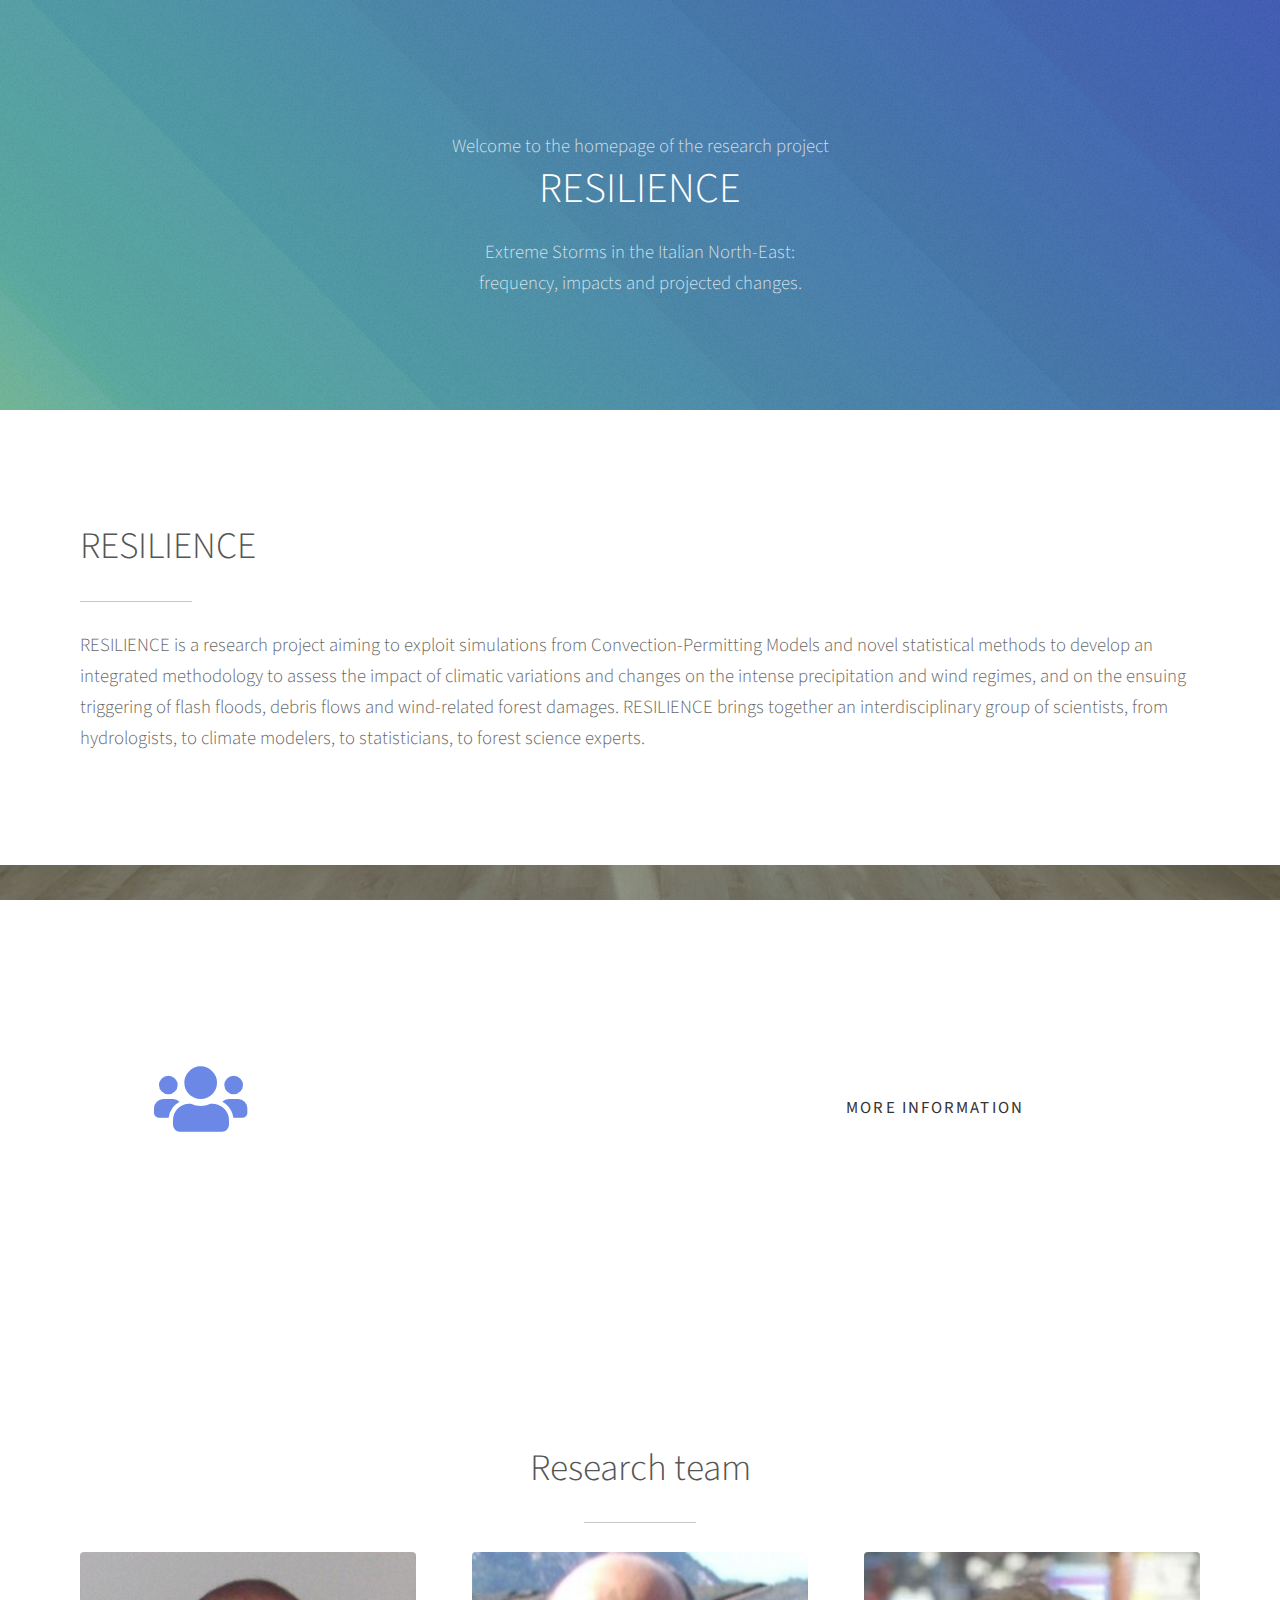
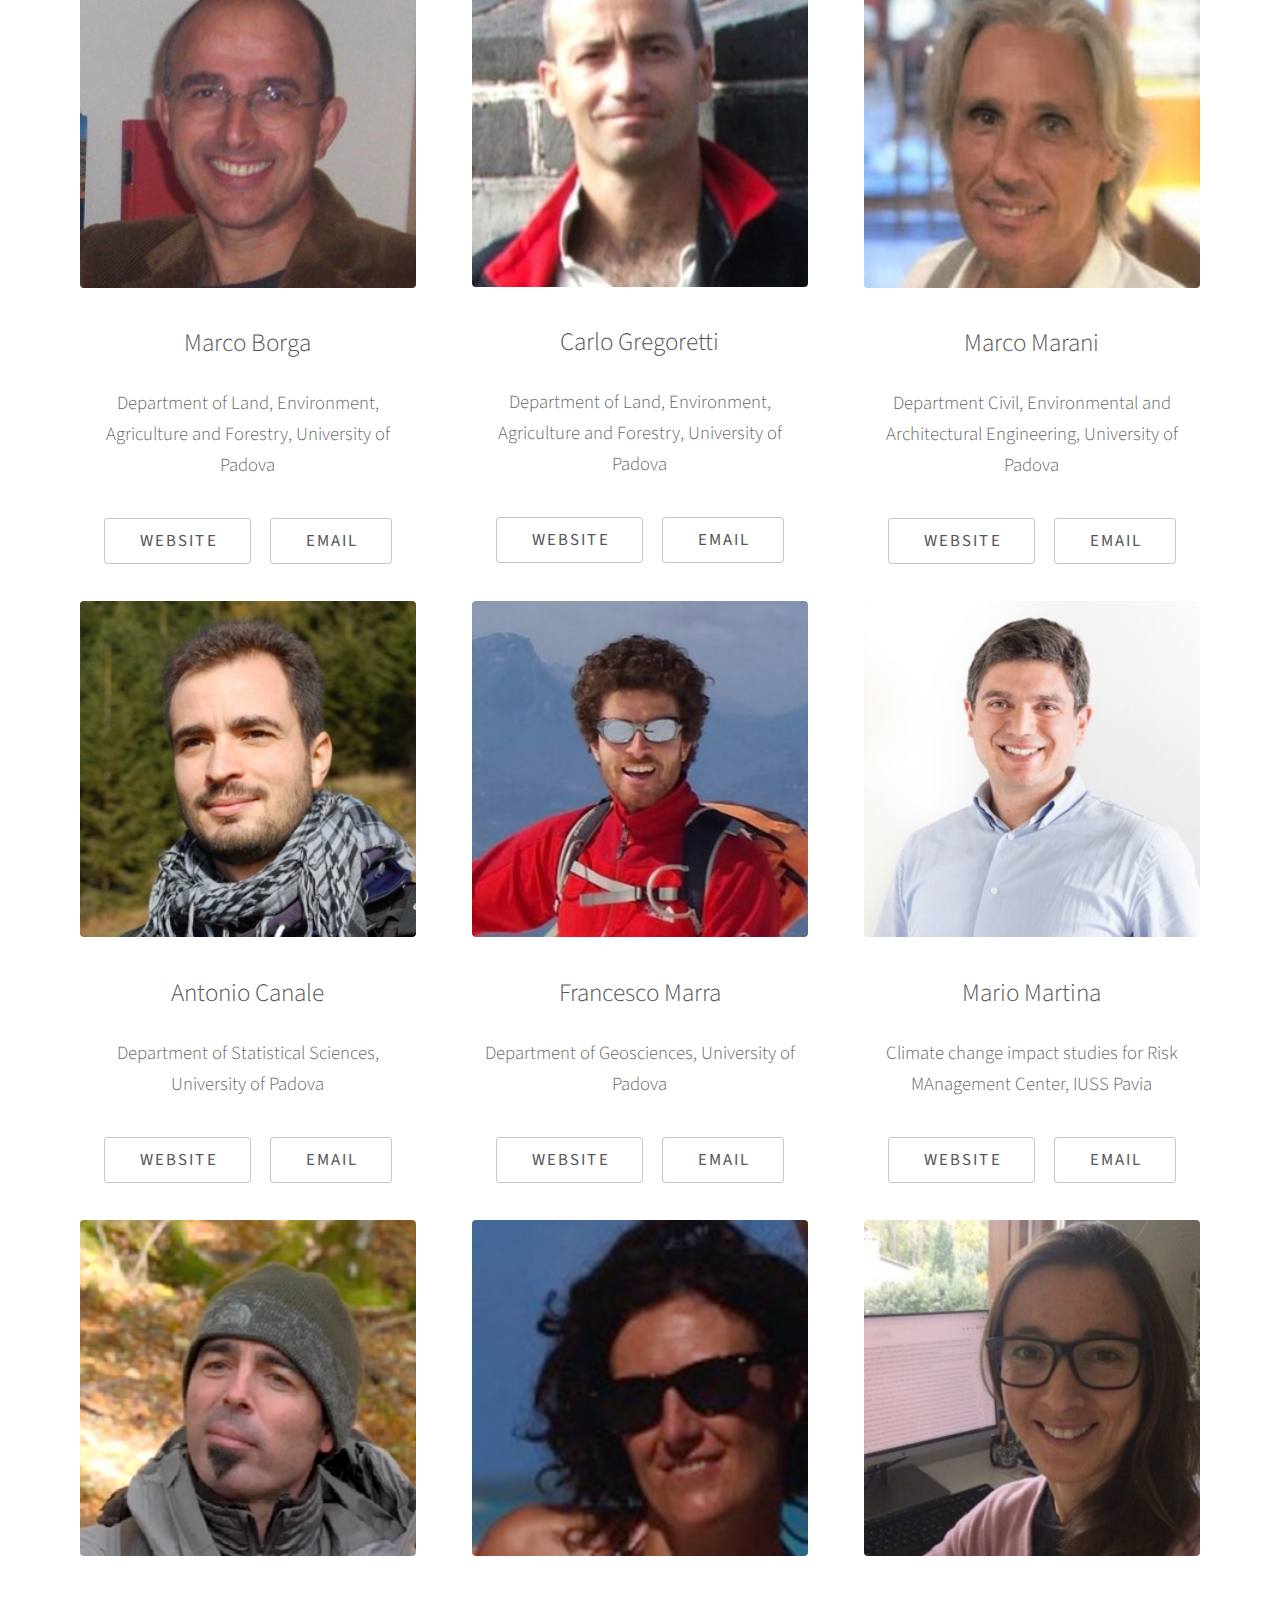
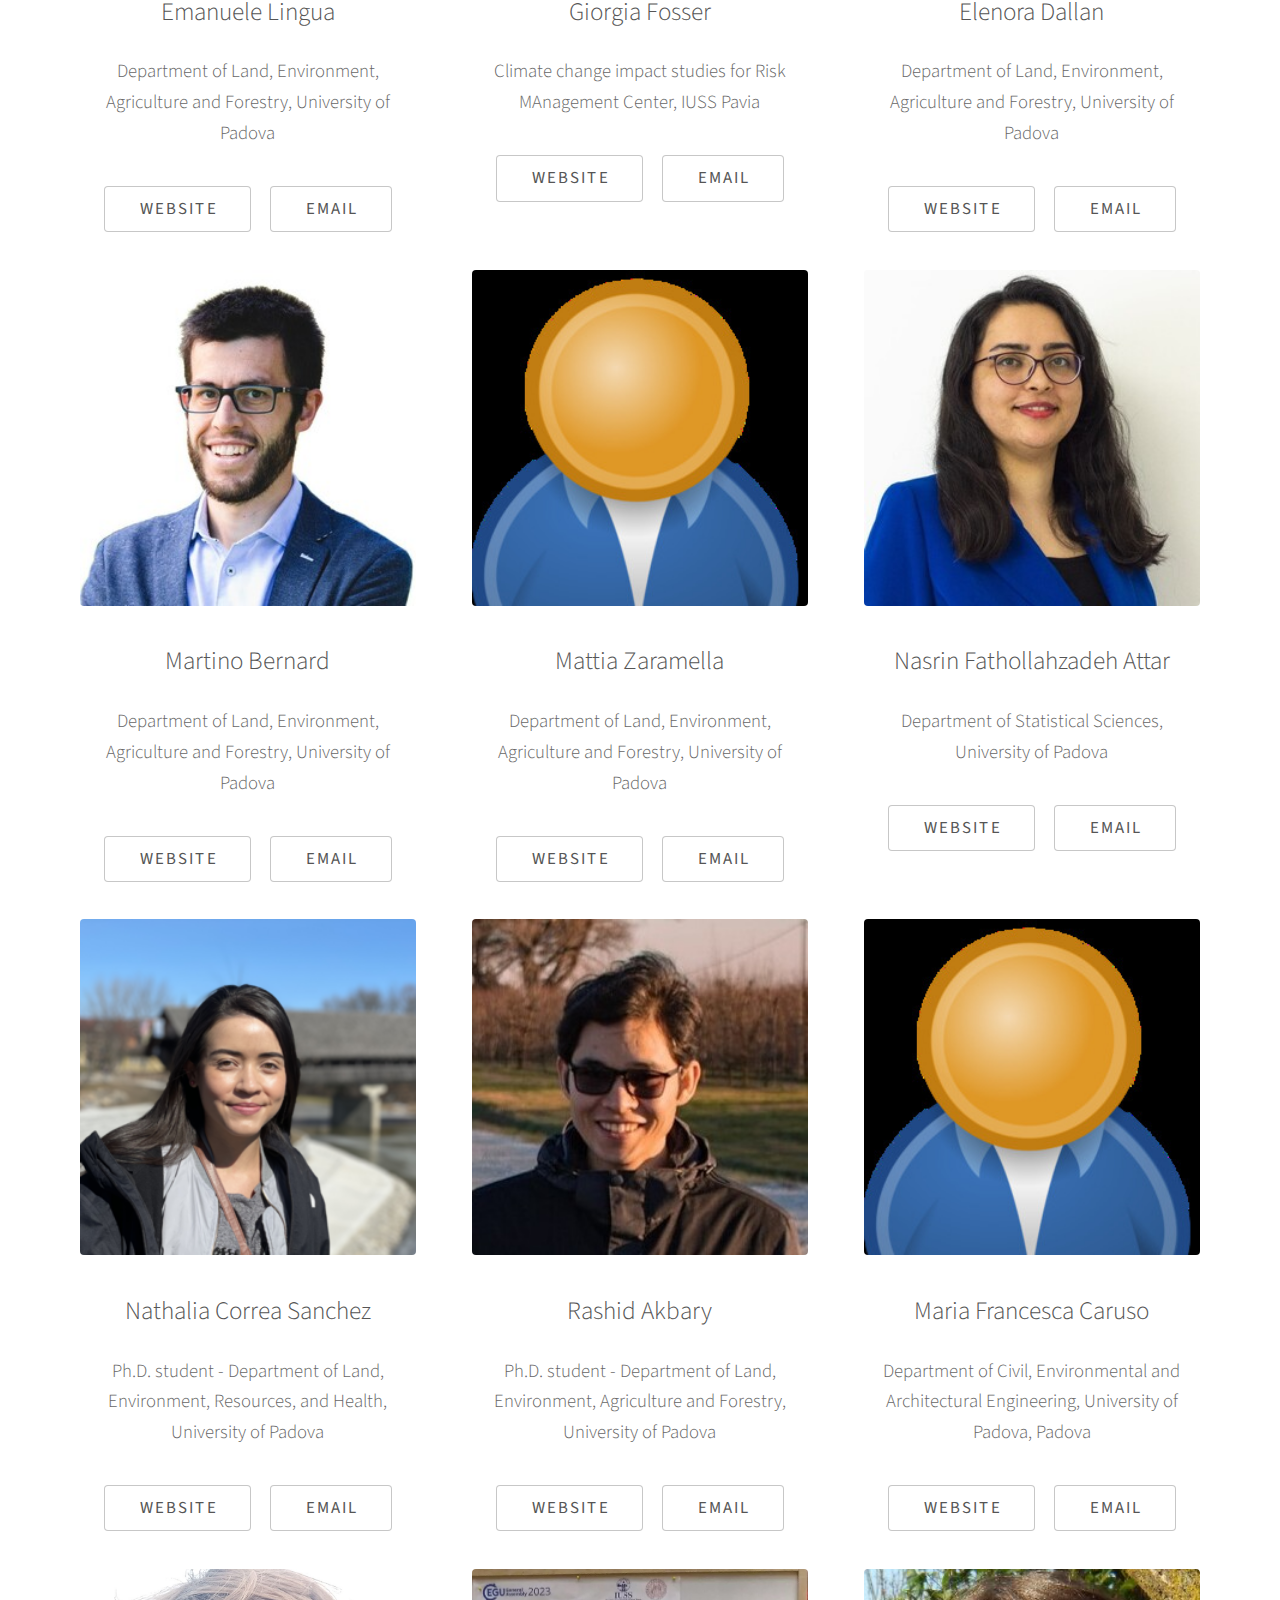
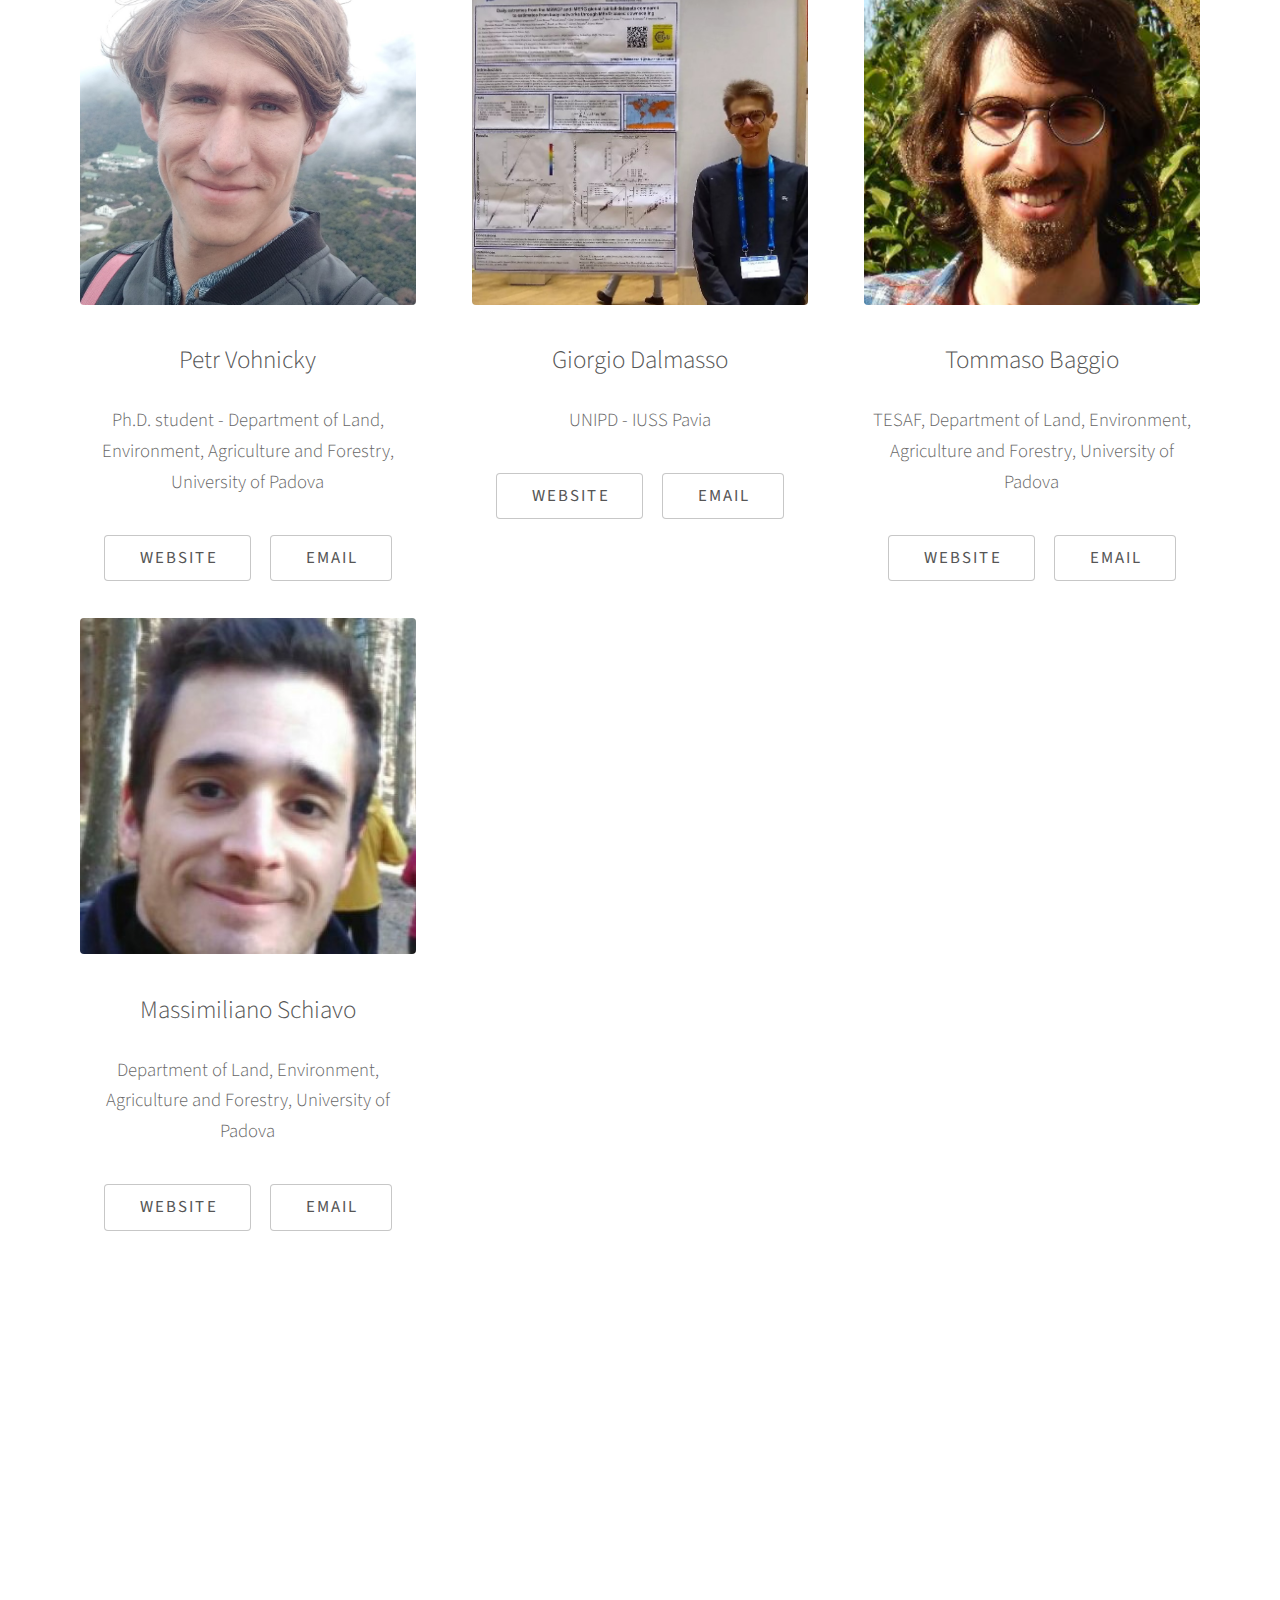
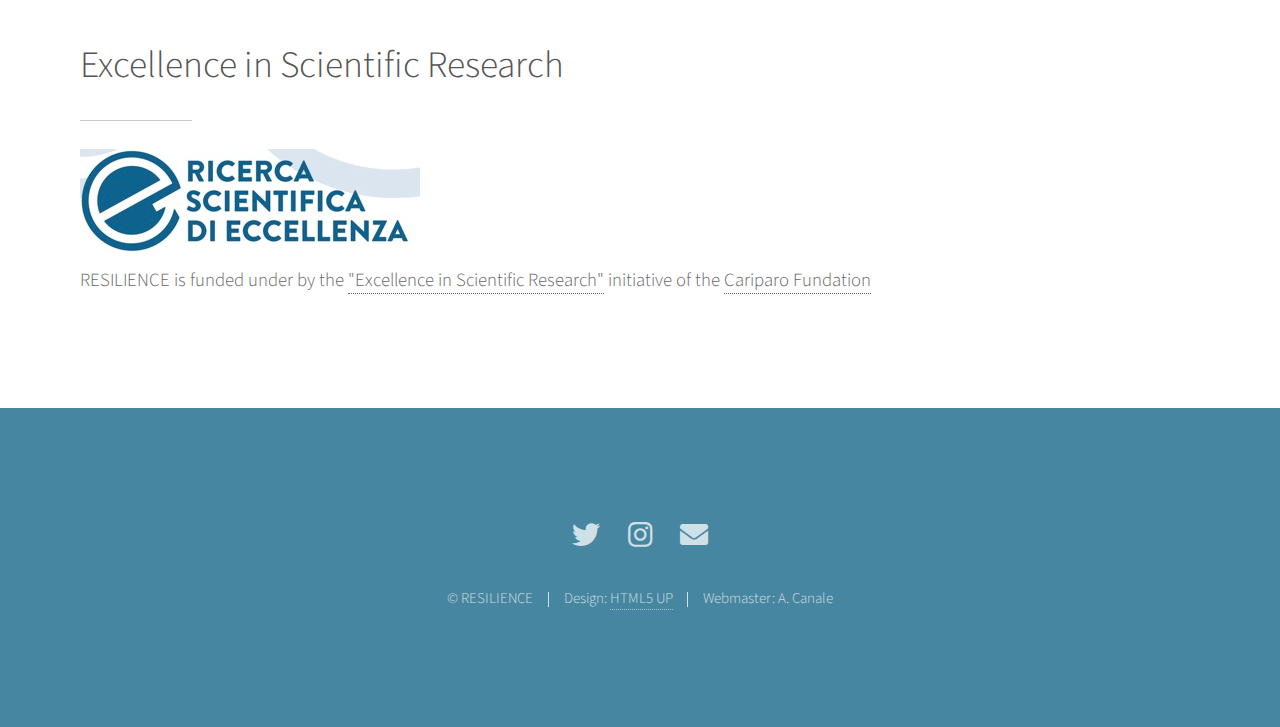
==== index.html @ a7548c27 "upload website" ====
<!DOCTYPE HTML>
<!--
	Photon by HTML5 UP
	html5up.net | @ajlkn
	Free for personal and commercial use under the CCA 3.0 license (html5up.net/license)
-->
<html>
	<head>
		<title>RESILIENCE</title>
		<meta charset="utf-8" />
		<meta name="viewport" content="width=device-width, initial-scale=1, user-scalable=no" />
		<link rel="stylesheet" href="assets/css/main.css" />
		<noscript><link rel="stylesheet" href="assets/css/noscript.css" /></noscript>
	</head>
	<body class="is-preload">

		<!-- Header -->
			<section id="header">
				<div class="inner">
				  <p>Welcome to the homepage of the research project <br>
					<h1>RESILIENCE</h1>
					<p>Extreme Storms in the Italian North-East: <br>
					frequency, impacts and projected changes.</p>
					
				</div>
			</section>

	
		<!-- One -->
			<section id="one" class="main style1">
				<div class="container">
					<div class="row 150%">
						<div class="6u 12u$(medium)">
							<header class="major">
								<h2>RESILIENCE</h2>
							</header>
							<p>RESILIENCE is a research project aiming to exploit simulations from Convection-Permitting Models and novel statistical methods to develop an integrated methodology to assess the impact of climatic variations and changes on the intense precipitation and wind regimes, and on the ensuing triggering of flash floods, debris flows and wind-related forest damages. RESILIENCE brings together an interdisciplinary group of scientists, from hydrologists, to climate modelers, to statisticians, to forest science experts.
						</div>
					</div>
				</div>
			</section>



	
			<!-- Two -->
				<section id="jobs" class="main style2">
					<div class="container">
						<div class="row gtr-150">
							<div class="col-6 col-12-medium">
								<ul class="major-icons">
									<li><span class="icon solid style6 major fa-users"></span></li>
								</ul>
							</div>
							<div class="col-6 col-12-medium">
								<header class="major">
									<h2>Open positions</h2>
								</header>
								<a href="jobs.html" class="button primary fit">More information</a>

							</div>
						</div>
					</div>
				</section>
				
				
				
		<!-- Three -->
			<section id="three" class="main style1 special">
				<div class="container">
					<header class="major">
						<h2>Research team</h2>
					</header>
					<!-- Riga 1 -->
					<div class="row gtr-150">
						<div class="col-4 col-12-medium">
							<span class="image fit"><img src="images/borga_pic.jpg" alt="" /></span>
							<h3>Marco Borga</h3>
							<p>Department  of Land, Environment, Agriculture and Forestry, University of Padova</p>
							<ul class="actions special">
								<li><a href="https://www.tesaf.unipd.it/en/marco-borga" class="button" target="_blank">Website</a></li>
								<li><a href="mailto:marco.borga@unipd.it" class="button" target="_blank">Email</a></li>
							</ul>
						</div>
						<div class="col-4 col-12-medium">
							<span class="image fit"><img src="images/gregoretti_pic.jpg" alt="" /></span>
							<h3>Carlo Gregoretti</h3>
							<p>Department  of Land, Environment, Agriculture and Forestry, University of Padova</p>
							<ul class="actions special">
								<li><a href="https://www.tesaf.unipd.it/en/carlo-gregoretti" target="_blank" class="button">Website</a></li>
								<li><a href="mailto:carlo.gregoretti@unipd.it" class="button" target="_blank">Email</a></li>
							</ul>
						</div>
						<div class="col-4 col-12-medium">
							<span class="image fit"><img src="images/marani_pic.jpg" alt="" /></span>
							<h3>Marco Marani</h3>
							<p>Department  Civil, Environmental and Architectural Engineering, University of Padova</p>
							<ul class="actions special">
								<li><a href="https://www.dicea.unipd.it/en/marco-marani" class="button" target="_blank">Website</a></li>
								<li><a href="mailto:marco.marani@unipd.it" class="button" target="_blank">Email</a></li>
							</ul>
						</div>
					</div>
					<!-- Riga 2 -->
					<div class="row gtr-150">
						<div class="col-4 col-12-medium">
							<span class="image fit"><img src="images/canale_pic.jpg" alt="" /></span>
							<h3>Antonio Canale</h3>
							<p>Department of Statistical Sciences, University of Padova</p>
							<ul class="actions special">
								<li><a href="https://tonycanale.github.io" class="button" target="_blank">Website</a></li>
								<li><a href="mailto:antonio.canale@unipd.it" class="button" target="_blank">Email</a></li>
							</ul>
						</div>
						<div class="col-4 col-12-medium">
							<span class="image fit"><img src="images/marra_pic.jpg" alt="" /></span>
							<h3>Francesco Marra</h3>
							<p>Department of Geosciences, University of Padova</p>
							<ul class="actions special">
								<li><a href="https://www.isac.cnr.it/en/users/francesco-marra" class="button" target="_blank">Website</a></li>
								<li><a href="mailto:francesco.marra@unipd.it" class="button" target="_blank">Email</a></li>
							</ul>
						</div>
						<div class="col-4 col-12-medium">
							<span class="image fit"><img src="images/martina_pic.jpg" alt="" /></span>
							<h3>Mario Martina</h3>
							<p>Climate change impact studies for Risk MAnagement Center, IUSS Pavia</p>
							<ul class="actions special">
								<li><a href="http://www.iusspavia.it/-/-mario-martina" class="button" target="_blank">Website</a></li>
								<li><a href="mailto:mario.martina@iusspavia.it" class="button" target="_blank">Email</a></li>
							</ul>
						</div>
					</div>
					<!-- Riga 3 -->
					<div class="row gtr-150">
						<div class="col-4 col-12-medium">
							<span class="image fit"><img src="images/lingua_pic.jpg" alt="" /></span>
							<h3>Emanuele Lingua</h3>
							<p>Department  of Land, Environment, Agriculture and Forestry, University of Padova</p>
							<ul class="actions special">
								<li><a href="https://en.didattica.unipd.it/off/docente/9E71643506B066CA403FB7B95C294BF6" class="button" target="_blank">Website</a></li>
								<li><a href="mailto:emanuele.lingua@unipd.it" class="button" target="_blank">Email</a></li>
							</ul>
						</div>
						<div class="col-4 col-12-medium">
							<span class="image fit"><img src="images/fosser_pic.jpg" alt="" /></span>
							<h3>Giorgia Fosser</h3>
							<p> Climate change impact studies for Risk MAnagement Center, IUSS Pavia</p>
							<ul class="actions special">
								<li><a href="http://www.iusspavia.it/persone-assegnisti/-/asset_publisher/AavzoGZjaVkd/content/fosser-giorgia-assegnista?inheritRedirect=false" class="button" target="_blank">Website</a></li>
								<li><a href="mailto:giorgia.fosser@iusspavia.it" class="button" target="_blank">Email</a></li>
							</ul>
						</div>
						<div class="col-4 col-12-medium">
							<span class="image fit"><img src="images/dallan_pic.jpg" alt="" /></span>
							<h3>Elenora Dallan</h3>
							<p>Department  of Land, Environment, Agriculture and Forestry, University of Padova</p>
							<ul class="actions special">
								<li><a href="#" class="button" target="_blank">Website</a></li>
								<li><a href="mailto:eleonora.dallan@unipd.it" class="button" target="_blank">Email</a></li>
							</ul>
						</div>
					</div>
					<!-- Riga 4 -->
					<div class="row gtr-150">
						<div class="col-4 col-12-medium">
							<span class="image fit"><img src="images/bernard_pic.jpg" alt="" /></span>
							<h3>Martino Bernard</h3>
							<p>Department  of Land, Environment, Agriculture and Forestry, University of Padova</p>
							<ul class="actions special">
								<li><a href="#" class="button" target="_blank">Website</a></li>
								<li><a href="mailto:martino.bernard@unipd.it" class="button" target="_blank">Email</a></li>
							</ul>
						</div>
						<div class="col-4 col-12-medium">
							<span class="image fit"><img src="images/user.jpg" alt="" /></span>
							<h3>Mattia Zaramella</h3>
							<p> Department  of Land, Environment, Agriculture and Forestry, University of Padova</p>
							<ul class="actions special">
								<li><a href="#" class="button" target="_blank">Website</a></li>
								<li><a href="mailto:mattia.zaramella@unipd.it" class="button" target="_blank">Email</a></li>
							</ul>
						</div>
						<div class="col-4 col-12-medium">
							<span class="image fit"><img src="images/Nasrin_pic.jpg" alt="" /></span>
							<h3>Nasrin Fathollahzadeh Attar</h3>
							<p>Department of Statistical Sciences, University of Padova</p>
							<ul class="actions special">
								<li><a href="https://linktr.ee/nasrinattar" class="button" target="_blank">Website</a></li>
								<li><a href="mailto:nasrin.fathollahzadehattar@unipd.it" class="button" target="_blank">Email</a></li>
							</ul>
						</div>
						
					</div>
					<!-- Riga 5 -->
					<div class="row gtr-150">
						<div class="col-4 col-12-medium">
							<span class="image fit"><img src="images/Nathalia_pic.png" alt="" /></span>
							<h3>Nathalia Correa Sanchez</h3>
							<p>Ph.D. student - Department of Land, Environment, Resources, and Health, University of Padova</p>
							<ul class="actions special">
								<li><a href="#" class="button" target="_blank">Website</a></li>
								<li><a href="mailto:nathalia.correasanchez@phd.unipd.it" class="button" target="_blank">Email</a></li>
							</ul>
						</div>
						<div class="col-4 col-12-medium">
							<span class="image fit"><img src="images/Rashid_pic.jpg" alt="" /></span>
							<h3>Rashid Akbary</h3>
							<p>Ph.D. student - Department of Land, Environment, Agriculture and Forestry, University of Padova</p>
							<ul class="actions special">
								<li><a href="#" class="button" target="_blank">Website</a></li>
								<li><a href="mailto:rashid.akbary@phd.unipd.it" class="button" target="_blank">Email</a></li>
							</ul>
						</div>
						<div class="col-4 col-12-medium">
							<span class="image fit"><img src="images/user.jpg" alt="" /></span>
							<h3>Maria Francesca Caruso</h3>
							<p>Department of Civil, Environmental and Architectural Engineering, University of Padova, Padova</p>
							<ul class="actions special">
								<li><a href="#" class="button" target="_blank">Website</a></li>
								<li><a href="mailto:mariafrancesca.caruso@unipd.it" class="button" target="_blank">Email</a></li>
							</ul>
						</div>
				
					
					</div>
					<!-- Riga 6 -->
					<div class="row gtr-150">
						<div class="col-4 col-12-medium">
							<span class="image fit"><img src="images/Petr_pic.jpg" alt="" /></span>
							<h3>Petr Vohnicky</h3>
							<p>Ph.D. student - Department of Land, Environment, Agriculture and Forestry, University of Padova</p>
							<ul class="actions special">
								<li><a href="https://petrvey.github.io/" class="button" target="_blank">Website</a></li>
								<li><a href="mailto:petr.vohnicky@studenti.unipd.it" class="button" target="_blank">Email</a></li>
							</ul>
						</div>
						<div class="col-4 col-12-medium">
							<span class="image fit"><img src="images/Giorgio_pic.jpg" alt="" /></span>
							<h3>Giorgio Dalmasso</h3>
							<p>UNIPD - IUSS Pavia</p>
							<ul class="actions special">
								<li><a href="#" class="button" target="_blank">Website</a></li>
								<li><a href="mailto:giorgio.dalmasso.1@studenti.unipd.it" class="button" target="_blank">Email</a></li>
							</ul>
						</div>
						<div class="col-4 col-12-medium">
							<span class="image fit"><img src="images/Tommaso_pic.jpg" alt="" /></span>
							<h3>Tommaso Baggio</h3>
							<p>TESAF, Department of Land, Environment, Agriculture and Forestry, University of Padova</p>
							<ul class="actions special">
								<li><a href="#" class="button" target="_blank">Website</a></li>
								<li><a href="mailto:tommaso.baggio@unipd.it" class="button" target="_blank">Email</a></li>
							</ul>
						</div>
					</div>
										<!-- Riga 7 -->
										<div class="row gtr-150">
											<div class="col-4 col-12-medium">
												<span class="image fit"><img src="images/Massimiliano_pic.jpg" alt="" /></span>
												<h3>Massimiliano Schiavo</h3>
												<p>Department of Land, Environment, Agriculture and Forestry, University of Padova</p>
												<ul class="actions special">
													<li><a href="https://www.researchgate.net/profile/Massimiliano-Schiavo-2" class="button" target="_blank">Website</a></li>
													<li><a href="mailto:massimiliano.schiavo@unipd.it" class="button" target="_blank">Email</a></li>
												</ul>
											</div>
											
										</div>
						
		
				</div>
			</section>

		<!-- Four -->
			<section id="four" class="main style2 special">
				<div class="container">
			
					
				</div>
			</section>

				

						

			<section id="four" class="main style1">
				<div class="container">
					
							<header class="major">
								<h2>Excellence in Scientific Research</h2>
							</header>
					<img src="images/eccellenza_logo_small.jpg" class="center">
					<p>RESILIENCE is funded under by the  <a href="https://www.fondazionecariparo.it/iniziative/ricerca-scientifica-eccellenza-2021/" target="_blank">"Excellence in Scientific Research"</a> initiative of the <a href="https://www.fondazionecariparo.it/" target="_blank">Cariparo Fundation</a> </p>
							
				</div>
			</section>

<!--
		
			<section id="five" class="main style1">
				<div class="container">
					<header class="major special">
						<h2>Elements</h2>
					</header>

					<section>
						<h4>Text</h4>
						<p>This is <b>bold</b> and this is <strong>strong</strong>. This is <i>italic</i> and this is <em>emphasized</em>.
						This is <sup>superscript</sup> text and this is <sub>subscript</sub> text.
						This is <u>underlined</u> and this is code: <code>for (;;) { ... }</code>. Finally, <a href="#">this is a link</a>.</p>
						<hr />
						<header>
							<h4>Heading with a Subtitle</h4>
							<p>Lorem ipsum dolor sit amet nullam id egestas urna aliquam</p>
						</header>
						<p>Nunc lacinia ante nunc ac lobortis. Interdum adipiscing gravida odio porttitor sem non mi integer non faucibus ornare mi ut ante amet placerat aliquet. Volutpat eu sed ante lacinia sapien lorem accumsan varius montes viverra nibh in adipiscing blandit tempus accumsan.</p>
						<header>
							<h5>Heading with a Subtitle</h5>
							<p>Lorem ipsum dolor sit amet nullam id egestas urna aliquam</p>
						</header>
						<p>Nunc lacinia ante nunc ac lobortis. Interdum adipiscing gravida odio porttitor sem non mi integer non faucibus ornare mi ut ante amet placerat aliquet. Volutpat eu sed ante lacinia sapien lorem accumsan varius montes viverra nibh in adipiscing blandit tempus accumsan.</p>
						<hr />
						<h2>Heading Level 2</h2>
						<h3>Heading Level 3</h3>
						<h4>Heading Level 4</h4>
						<h5>Heading Level 5</h5>
						<h6>Heading Level 6</h6>
						<hr />
						<h5>Blockquote</h5>
						<blockquote>Fringilla nisl. Donec accumsan interdum nisi, quis tincidunt felis sagittis eget tempus euismod. Vestibulum ante ipsum primis in faucibus vestibulum. Blandit adipiscing eu felis iaculis volutpat ac adipiscing accumsan faucibus. Vestibulum ante ipsum primis in faucibus lorem ipsum dolor sit amet nullam adipiscing eu felis.</blockquote>
						<h5>Preformatted</h5>
						<pre><code>i = 0;

while (!deck.isInOrder()) {
print 'Iteration ' + i;
deck.shuffle();
i++;
}

print 'It took ' + i + ' iterations to sort the deck.';</code></pre>
					</section>

					<section>
						<h4>Lists</h4>
						<div class="row">
							<div class="col-6 col-12-medium">
								<h5>Unordered</h5>
								<ul>
									<li>Dolor pulvinar etiam.</li>
									<li>Sagittis adipiscing.</li>
									<li>Felis enim feugiat.</li>
								</ul>
								<h5>Alternate</h5>
								<ul class="alt">
									<li>Dolor pulvinar etiam.</li>
									<li>Sagittis adipiscing.</li>
									<li>Felis enim feugiat.</li>
								</ul>
							</div>
							<div class="col-6 col-12-medium">
								<h5>Ordered</h5>
								<ol>
									<li>Dolor pulvinar etiam.</li>
									<li>Etiam vel felis viverra.</li>
									<li>Felis enim feugiat.</li>
									<li>Dolor pulvinar etiam.</li>
									<li>Etiam vel felis lorem.</li>
									<li>Felis enim et feugiat.</li>
								</ol>
								<h5>Icons</h5>
								<ul class="icons">
									<li><a href="#" class="icon brands fa-twitter"><span class="label">Twitter</span></a></li>
									<li><a href="#" class="icon brands fa-facebook-f"><span class="label">Facebook</span></a></li>
									<li><a href="#" class="icon brands fa-instagram"><span class="label">Instagram</span></a></li>
									<li><a href="#" class="icon brands fa-github"><span class="label">Github</span></a></li>
								</ul>
							</div>
						</div>
						<h5>Actions</h5>
						<div class="row">
							<div class="col-6 col-12-medium">
								<ul class="actions">
									<li><a href="#" class="button primary">Default</a></li>
									<li><a href="#" class="button">Default</a></li>
								</ul>
								<ul class="actions small">
									<li><a href="#" class="button primary small">Small</a></li>
									<li><a href="#" class="button small">Small</a></li>
								</ul>
								<ul class="actions stacked">
									<li><a href="#" class="button primary">Default</a></li>
									<li><a href="#" class="button">Default</a></li>
								</ul>
								<ul class="actions stacked">
									<li><a href="#" class="button primary small">Small</a></li>
									<li><a href="#" class="button small">Small</a></li>
								</ul>
							</div>
							<div class="col-6 col-12-medium">
								<ul class="actions stacked">
									<li><a href="#" class="button primary fit">Default</a></li>
									<li><a href="#" class="button fit">Default</a></li>
								</ul>
								<ul class="actions stacked">
									<li><a href="#" class="button primary small fit">Small</a></li>
									<li><a href="#" class="button small fit">Small</a></li>
								</ul>
							</div>
						</div>
					</section>

					<section>
						<h4>Table</h4>
						<h5>Default</h5>
						<div class="table-wrapper">
							<table>
								<thead>
									<tr>
										<th>Name</th>
										<th>Description</th>
										<th>Price</th>
									</tr>
								</thead>
								<tbody>
									<tr>
										<td>Item One</td>
										<td>Ante turpis integer aliquet porttitor.</td>
										<td>29.99</td>
									</tr>
									<tr>
										<td>Item Two</td>
										<td>Vis ac commodo adipiscing arcu aliquet.</td>
										<td>19.99</td>
									</tr>
									<tr>
										<td>Item Three</td>
										<td> Morbi faucibus arcu accumsan lorem.</td>
										<td>29.99</td>
									</tr>
									<tr>
										<td>Item Four</td>
										<td>Vitae integer tempus condimentum.</td>
										<td>19.99</td>
									</tr>
									<tr>
										<td>Item Five</td>
										<td>Ante turpis integer aliquet porttitor.</td>
										<td>29.99</td>
									</tr>
								</tbody>
								<tfoot>
									<tr>
										<td colspan="2"></td>
										<td>100.00</td>
									</tr>
								</tfoot>
							</table>
						</div>

						<h5>Alternate</h5>
						<div class="table-wrapper">
							<table class="alt">
								<thead>
									<tr>
										<th>Name</th>
										<th>Description</th>
										<th>Price</th>
									</tr>
								</thead>
								<tbody>
									<tr>
										<td>Item One</td>
										<td>Ante turpis integer aliquet porttitor.</td>
										<td>29.99</td>
									</tr>
									<tr>
										<td>Item Two</td>
										<td>Vis ac commodo adipiscing arcu aliquet.</td>
										<td>19.99</td>
									</tr>
									<tr>
										<td>Item Three</td>
										<td> Morbi faucibus arcu accumsan lorem.</td>
										<td>29.99</td>
									</tr>
									<tr>
										<td>Item Four</td>
										<td>Vitae integer tempus condimentum.</td>
										<td>19.99</td>
									</tr>
									<tr>
										<td>Item Five</td>
										<td>Ante turpis integer aliquet porttitor.</td>
										<td>29.99</td>
									</tr>
								</tbody>
								<tfoot>
									<tr>
										<td colspan="2"></td>
										<td>100.00</td>
									</tr>
								</tfoot>
							</table>
						</div>
					</section>

					<section>
						<h4>Buttons</h4>
						<ul class="actions">
							<li><a href="#" class="button primary">Primary</a></li>
							<li><a href="#" class="button">Default</a></li>
						</ul>
						<ul class="actions">
							<li><a href="#" class="button large">Large</a></li>
							<li><a href="#" class="button">Default</a></li>
							<li><a href="#" class="button small">Small</a></li>
						</ul>
						<ul class="actions fit">
							<li><a href="#" class="button fit">Fit</a></li>
							<li><a href="#" class="button primary fit">Fit</a></li>
							<li><a href="#" class="button fit">Fit</a></li>
						</ul>
						<ul class="actions fit small">
							<li><a href="#" class="button primary fit small">Fit + Small</a></li>
							<li><a href="#" class="button fit small">Fit + Small</a></li>
							<li><a href="#" class="button primary fit small">Fit + Small</a></li>
						</ul>
						<ul class="actions">
							<li><a href="#" class="button primary icon solid fa-download">Icon</a></li>
							<li><a href="#" class="button icon solid fa-download">Icon</a></li>
						</ul>
						<ul class="actions">
							<li><span class="button primary disabled">Disabled</span></li>
							<li><span class="button disabled">Disabled</span></li>
						</ul>
					</section>

					<section>
						<h4>Form</h4>
						<form method="post" action="#">
							<div class="row gtr-uniform gtr-50">
								<div class="col-6 col-12-xsmall">
									<input type="text" name="demo-name" id="demo-name" value="" placeholder="Name" />
								</div>
								<div class="col-6 col-12-xsmall">
									<input type="email" name="demo-email" id="demo-email" value="" placeholder="Email" />
								</div>
								<div class="col-12">
									<select name="demo-category" id="demo-category">
										<option value="">- Category -</option>
										<option value="1">Manufacturing</option>
										<option value="1">Shipping</option>
										<option value="1">Administration</option>
										<option value="1">Human Resources</option>
									</select>
								</div>
								<div class="col-4 col-12-small">
									<input type="radio" id="demo-priority-low" name="demo-priority" checked>
									<label for="demo-priority-low">Low</label>
								</div>
								<div class="col-4 col-12-small">
									<input type="radio" id="demo-priority-normal" name="demo-priority">
									<label for="demo-priority-normal">Normal</label>
								</div>
								<div class="col-4 col-12-small">
									<input type="radio" id="demo-priority-high" name="demo-priority">
									<label for="demo-priority-high">High</label>
								</div>
								<div class="col-6 col-12-small">
									<input type="checkbox" id="demo-copy" name="demo-copy">
									<label for="demo-copy">Email me a copy</label>
								</div>
								<div class="col-6 col-12-small">
									<input type="checkbox" id="demo-human" name="demo-human" checked>
									<label for="demo-human">Not a robot</label>
								</div>
								<div class="col-12">
									<textarea name="demo-message" id="demo-message" placeholder="Enter your message" rows="6"></textarea>
								</div>
								<div class="col-12">
									<ul class="actions">
										<li><input type="submit" value="Send Message" class="primary" /></li>
										<li><input type="reset" value="Reset" /></li>
									</ul>
								</div>
							</div>
						</form>
					</section>

					<section>
						<h4>Image</h4>
						<h5>Fit</h5>
						<div class="box alt">
							<div class="row gtr-uniform gtr-50">
								<div class="col-12"><span class="image fit"><img src="images/pic06.jpg" alt="" /></span></div>
								<div class="col-4"><span class="image fit"><img src="images/pic02.jpg" alt="" /></span></div>
								<div class="col-4"><span class="image fit"><img src="images/pic03.jpg" alt="" /></span></div>
								<div class="col-4"><span class="image fit"><img src="images/pic04.jpg" alt="" /></span></div>
								<div class="col-4"><span class="image fit"><img src="images/pic03.jpg" alt="" /></span></div>
								<div class="col-4"><span class="image fit"><img src="images/pic04.jpg" alt="" /></span></div>
								<div class="col-4"><span class="image fit"><img src="images/pic02.jpg" alt="" /></span></div>
								<div class="col-4"><span class="image fit"><img src="images/pic04.jpg" alt="" /></span></div>
								<div class="col-4"><span class="image fit"><img src="images/pic02.jpg" alt="" /></span></div>
								<div class="col-4"><span class="image fit"><img src="images/pic03.jpg" alt="" /></span></div>
							</div>
						</div>
						<h5>Left &amp; Right</h5>
						<p><span class="image left"><img src="images/pic05.jpg" alt="" /></span>Fringilla nisl. Donec accumsan interdum nisi, quis tincidunt felis sagittis eget. tempus euismod. Vestibulum ante ipsum primis in faucibus vestibulum. Blandit adipiscing eu felis iaculis volutpat ac adipiscing accumsan eu faucibus. Integer ac pellentesque praesent tincidunt felis sagittis eget. tempus euismod. Vestibulum ante ipsum primis in faucibus vestibulum. Blandit adipiscing eu felis iaculis volutpat ac adipiscing accumsan eu faucibus. Integer ac pellentesque praesent. Donec accumsan interdum nisi, quis tincidunt felis sagittis eget. tempus euismod. Vestibulum ante ipsum primis in faucibus vestibulum. Blandit adipiscing eu felis iaculis volutpat ac adipiscing accumsan eu faucibus. Integer ac pellentesque praesent tincidunt felis sagittis eget. tempus euismod. Vestibulum ante ipsum primis in faucibus vestibulum. Blandit adipiscing eu felis iaculis volutpat ac adipiscing accumsan eu faucibus. Integer ac pellentesque praesent. Blandit adipiscing eu felis iaculis volutpat ac adipiscing accumsan eu faucibus. Integer ac pellentesque praesent tincidunt felis sagittis eget. tempus euismod. Vestibulum ante ipsum primis in faucibus vestibulum. Blandit adipiscing eu felis iaculis volutpat ac adipiscing accumsan eu faucibus. Integer ac pellentesque praesent.</p>
						<p><span class="image right"><img src="images/pic05.jpg" alt="" /></span>Fringilla nisl. Donec accumsan interdum nisi, quis tincidunt felis sagittis eget. tempus euismod. Vestibulum ante ipsum primis in faucibus vestibulum. Blandit adipiscing eu felis iaculis volutpat ac adipiscing accumsan eu faucibus. Integer ac pellentesque praesent tincidunt felis sagittis eget. tempus euismod. Vestibulum ante ipsum primis in faucibus vestibulum. Blandit adipiscing eu felis iaculis volutpat ac adipiscing accumsan eu faucibus. Integer ac pellentesque praesent. Donec accumsan interdum nisi, quis tincidunt felis sagittis eget. tempus euismod. Vestibulum ante ipsum primis in faucibus vestibulum. Blandit adipiscing eu felis iaculis volutpat ac adipiscing accumsan eu faucibus. Integer ac pellentesque praesent tincidunt felis sagittis eget. tempus euismod. Vestibulum ante ipsum primis in faucibus vestibulum. Blandit adipiscing eu felis iaculis volutpat ac adipiscing accumsan eu faucibus. Integer ac pellentesque praesent. Blandit adipiscing eu felis iaculis volutpat ac adipiscing accumsan eu faucibus. Integer ac pellentesque praesent tincidunt felis sagittis eget. tempus euismod. Vestibulum ante ipsum primis in faucibus vestibulum. Blandit adipiscing eu felis iaculis volutpat ac adipiscing accumsan eu faucibus. Integer ac pellentesque praesent.</p>
					</section>

				</div>
			</section>
		Five -->

		<!-- Footer -->
			<section id="footer">
				<ul class="icons">
					<li><a href="https://twitter.com/fondcariparo" class="icon brands alt fa-twitter" target="_blank"><span class="label">Twitter</span></a></li>
					<li><a href="https://www.instagram.com/fondazionecariparo/" class="icon brands alt fa-instagram" target="_blank"><span class="label">Instagram</span></a></li>
					<li><a href="#" class="icon solid alt fa-envelope"><span class="label">Email</span></a></li>
				</ul>
				<ul class="copyright">
					<li>&copy; RESILIENCE</li><li>Design: <a href="http://html5up.net" target="_blank">HTML5 UP</a><li>Webmaster: A. Canale</li>
				</ul>
			</section>

		<!-- Scripts -->
			<script src="assets/js/jquery.min.js"></script>
			<script src="assets/js/jquery.scrolly.min.js"></script>
			<script src="assets/js/browser.min.js"></script>
			<script src="assets/js/breakpoints.min.js"></script>
			<script src="assets/js/util.js"></script>
			<script src="assets/js/main.js"></script>

	</body>
</html>
---- assets/css/main.css ----
@import url("fontawesome-all.min.css");
@import url("https://fonts.googleapis.com/css?family=Source+Sans+Pro:300,300italic,400,400italic");

/*
	Photon by HTML5 UP
	html5up.net | @ajlkn
	Free for personal and commercial use under the CCA 3.0 license (html5up.net/license)
*/

html, body, div, span, applet, object,
iframe, h1, h2, h3, h4, h5, h6, p, blockquote,
pre, a, abbr, acronym, address, big, cite,
code, del, dfn, em, img, ins, kbd, q, s, samp,
small, strike, strong, sub, sup, tt, var, b,
u, i, center, dl, dt, dd, ol, ul, li, fieldset,
form, label, legend, table, caption, tbody,
tfoot, thead, tr, th, td, article, aside,
canvas, details, embed, figure, figcaption,
footer, header, hgroup, menu, nav, output, ruby,
section, summary, time, mark, audio, video {
	margin: 0;
	padding: 0;
	border: 0;
	font-size: 100%;
	font: inherit;
	vertical-align: baseline;}

article, aside, details, figcaption, figure,
footer, header, hgroup, menu, nav, section {
	display: block;}

body {
	line-height: 1;
}

ol, ul {
	list-style: none;
}

blockquote, q {
	quotes: none;
}

	blockquote:before, blockquote:after, q:before, q:after {
		content: '';
		content: none;
	}

table {
	border-collapse: collapse;
	border-spacing: 0;
}

body {
	-webkit-text-size-adjust: none;
}

mark {
	background-color: transparent;
	color: inherit;
}

input::-moz-focus-inner {
	border: 0;
	padding: 0;
}

input, select, textarea {
	-moz-appearance: none;
	-webkit-appearance: none;
	-ms-appearance: none;
	appearance: none;
}

/* Basic */

	html {
		box-sizing: border-box;
	}

	*, *:before, *:after {
		box-sizing: inherit;
	}

	body {
		background: #fff;
	}

		body.is-preload *, body.is-preload *:before, body.is-preload *:after {
			-moz-animation: none !important;
			-webkit-animation: none !important;
			-ms-animation: none !important;
			animation: none !important;
			-moz-transition: none !important;
			-webkit-transition: none !important;
			-ms-transition: none !important;
			transition: none !important;
		}

	body, input, select, textarea {
		color: #666;
		font-family: "Source Sans Pro", Helvetica, sans-serif;
		font-size: 16pt;
		font-weight: 300;
		line-height: 1.65em;
	}

	a {
		-moz-transition: color 0.2s ease-in-out, border-color 0.2s ease-in-out;
		-webkit-transition: color 0.2s ease-in-out, border-color 0.2s ease-in-out;
		-ms-transition: color 0.2s ease-in-out, border-color 0.2s ease-in-out;
		transition: color 0.2s ease-in-out, border-color 0.2s ease-in-out;
		border-bottom: dotted 1px #666;
		color: inherit;
		text-decoration: none;
	}

		a:hover {
			border-bottom-color: transparent !important;
			color: #6bd4c8;
		}

	strong, b {
		color: #555;
		font-weight: 400;
	}

	em, i {
		font-style: italic;
	}

	p {
		margin: 0 0 2em 0;
	}

	h1, h2, h3, h4, h5, h6 {
		color: #555;
		line-height: 1em;
		margin: 0 0 1em 0;
	}

		h1 a, h2 a, h3 a, h4 a, h5 a, h6 a {
			color: inherit;
			text-decoration: none;
		}

	h1 {
		font-size: 2.25em;
		line-height: 1.35em;
	}

	h2 {
		font-size: 2em;
		line-height: 1.35em;
	}

	h3 {
		font-size: 1.35em;
		line-height: 1.5em;
	}

	h4 {
		font-size: 1.25em;
		line-height: 1.5em;
	}

	h5 {
		font-size: 0.9em;
		line-height: 1.5em;
	}

	h6 {
		font-size: 0.7em;
		line-height: 1.5em;
	}

	sub {
		font-size: 0.8em;
		position: relative;
		top: 0.5em;
	}

	sup {
		font-size: 0.8em;
		position: relative;
		top: -0.5em;
	}

	hr {
		border: 0;
		border-bottom: solid 1px rgba(144, 144, 144, 0.5);
		margin: 2em 0;
	}

		hr.major {
			margin: 3em 0;
		}

	blockquote {
		border-left: solid 4px rgba(144, 144, 144, 0.5);
		font-style: italic;
		margin: 0 0 2em 0;
		padding: 0.5em 0 0.5em 2em;
	}

	code {
		background: rgba(144, 144, 144, 0.075);
		border-radius: 4px;
		border: solid 1px rgba(144, 144, 144, 0.5);
		font-family: "Courier New", monospace;
		font-size: 0.9em;
		margin: 0 0.25em;
		padding: 0.25em 0.65em;
	}

	pre {
		-webkit-overflow-scrolling: touch;
		font-family: "Courier New", monospace;
		font-size: 0.9em;
		margin: 0 0 2em 0;
	}

		pre code {
			display: block;
			line-height: 1.75em;
			padding: 1em 1.5em;
			overflow-x: auto;
		}

	.align-left {
		text-align: left;
	}

	.align-center {
		text-align: center;
	}

	.align-right {
		text-align: right;
	}

/* Container */

	.container {
		margin: 0 auto;
		max-width: calc(100% - 4em);
		width: 60em;
	}

		.container.xsmall {
			width: 15em;
		}

		.container.small {
			width: 30em;
		}

		.container.medium {
			width: 45em;
		}

		.container.large {
			width: 75em;
		}

		.container.xlarge {
			width: 90em;
		}

		.container.max {
			width: 100%;
		}

		@media screen and (max-width: 980px) {

			.container {
				max-width: 100% !important;
				width: 100% !important;
			}

		}

		@media screen and (max-width: 480px) {

			.container {
				max-width: calc(100% - 3em);
			}

		}

/* Row */

	.row {
		display: flex;
		flex-wrap: wrap;
		box-sizing: border-box;
		align-items: stretch;
	}

		.row > * {
			box-sizing: border-box;
		}

		.row.gtr-uniform > * > :last-child {
			margin-bottom: 0;
		}

		.row.aln-left {
			justify-content: flex-start;
		}

		.row.aln-center {
			justify-content: center;
		}

		.row.aln-right {
			justify-content: flex-end;
		}

		.row.aln-top {
			align-items: flex-start;
		}

		.row.aln-middle {
			align-items: center;
		}

		.row.aln-bottom {
			align-items: flex-end;
		}

		.row > .imp {
			order: -1;
		}

		.row > .col-1 {
			width: 8.33333%;
		}

		.row > .off-1 {
			margin-left: 8.33333%;
		}

		.row > .col-2 {
			width: 16.66667%;
		}

		.row > .off-2 {
			margin-left: 16.66667%;
		}

		.row > .col-3 {
			width: 25%;
		}

		.row > .off-3 {
			margin-left: 25%;
		}

		.row > .col-4 {
			width: 33.33333%;
		}

		.row > .off-4 {
			margin-left: 33.33333%;
		}

		.row > .col-5 {
			width: 41.66667%;
		}

		.row > .off-5 {
			margin-left: 41.66667%;
		}

		.row > .col-6 {
			width: 50%;
		}

		.row > .off-6 {
			margin-left: 50%;
		}

		.row > .col-7 {
			width: 58.33333%;
		}

		.row > .off-7 {
			margin-left: 58.33333%;
		}

		.row > .col-8 {
			width: 66.66667%;
		}

		.row > .off-8 {
			margin-left: 66.66667%;
		}

		.row > .col-9 {
			width: 75%;
		}

		.row > .off-9 {
			margin-left: 75%;
		}

		.row > .col-10 {
			width: 83.33333%;
		}

		.row > .off-10 {
			margin-left: 83.33333%;
		}

		.row > .col-11 {
			width: 91.66667%;
		}

		.row > .off-11 {
			margin-left: 91.66667%;
		}

		.row > .col-12 {
			width: 100%;
		}

		.row > .off-12 {
			margin-left: 100%;
		}

		.row.gtr-0 {
			margin-top: 0;
			margin-left: 0em;
		}

			.row.gtr-0 > * {
				padding: 0 0 0 0em;
			}

			.row.gtr-0.gtr-uniform {
				margin-top: 0em;
			}

				.row.gtr-0.gtr-uniform > * {
					padding-top: 0em;
				}

		.row.gtr-25 {
			margin-top: 0;
			margin-left: -0.5em;
		}

			.row.gtr-25 > * {
				padding: 0 0 0 0.5em;
			}

			.row.gtr-25.gtr-uniform {
				margin-top: -0.5em;
			}

				.row.gtr-25.gtr-uniform > * {
					padding-top: 0.5em;
				}

		.row.gtr-50 {
			margin-top: 0;
			margin-left: -1em;
		}

			.row.gtr-50 > * {
				padding: 0 0 0 1em;
			}

			.row.gtr-50.gtr-uniform {
				margin-top: -1em;
			}

				.row.gtr-50.gtr-uniform > * {
					padding-top: 1em;
				}

		.row {
			margin-top: 0;
			margin-left: -2em;
		}

			.row > * {
				padding: 0 0 0 2em;
			}

			.row.gtr-uniform {
				margin-top: -2em;
			}

				.row.gtr-uniform > * {
					padding-top: 2em;
				}

		.row.gtr-150 {
			margin-top: 0;
			margin-left: -3em;
		}

			.row.gtr-150 > * {
				padding: 0 0 0 3em;
			}

			.row.gtr-150.gtr-uniform {
				margin-top: -3em;
			}

				.row.gtr-150.gtr-uniform > * {
					padding-top: 3em;
				}

		.row.gtr-200 {
			margin-top: 0;
			margin-left: -4em;
		}

			.row.gtr-200 > * {
				padding: 0 0 0 4em;
			}

			.row.gtr-200.gtr-uniform {
				margin-top: -4em;
			}

				.row.gtr-200.gtr-uniform > * {
					padding-top: 4em;
				}

		@media screen and (max-width: 1680px) {

			.row {
				display: flex;
				flex-wrap: wrap;
				box-sizing: border-box;
				align-items: stretch;
			}

				.row > * {
					box-sizing: border-box;
				}

				.row.gtr-uniform > * > :last-child {
					margin-bottom: 0;
				}

				.row.aln-left {
					justify-content: flex-start;
				}

				.row.aln-center {
					justify-content: center;
				}

				.row.aln-right {
					justify-content: flex-end;
				}

				.row.aln-top {
					align-items: flex-start;
				}

				.row.aln-middle {
					align-items: center;
				}

				.row.aln-bottom {
					align-items: flex-end;
				}

				.row > .imp-xlarge {
					order: -1;
				}

				.row > .col-1-xlarge {
					width: 8.33333%;
				}

				.row > .off-1-xlarge {
					margin-left: 8.33333%;
				}

				.row > .col-2-xlarge {
					width: 16.66667%;
				}

				.row > .off-2-xlarge {
					margin-left: 16.66667%;
				}

				.row > .col-3-xlarge {
					width: 25%;
				}

				.row > .off-3-xlarge {
					margin-left: 25%;
				}

				.row > .col-4-xlarge {
					width: 33.33333%;
				}

				.row > .off-4-xlarge {
					margin-left: 33.33333%;
				}

				.row > .col-5-xlarge {
					width: 41.66667%;
				}

				.row > .off-5-xlarge {
					margin-left: 41.66667%;
				}

				.row > .col-6-xlarge {
					width: 50%;
				}

				.row > .off-6-xlarge {
					margin-left: 50%;
				}

				.row > .col-7-xlarge {
					width: 58.33333%;
				}

				.row > .off-7-xlarge {
					margin-left: 58.33333%;
				}

				.row > .col-8-xlarge {
					width: 66.66667%;
				}

				.row > .off-8-xlarge {
					margin-left: 66.66667%;
				}

				.row > .col-9-xlarge {
					width: 75%;
				}

				.row > .off-9-xlarge {
					margin-left: 75%;
				}

				.row > .col-10-xlarge {
					width: 83.33333%;
				}

				.row > .off-10-xlarge {
					margin-left: 83.33333%;
				}

				.row > .col-11-xlarge {
					width: 91.66667%;
				}

				.row > .off-11-xlarge {
					margin-left: 91.66667%;
				}

				.row > .col-12-xlarge {
					width: 100%;
				}

				.row > .off-12-xlarge {
					margin-left: 100%;
				}

				.row.gtr-0 {
					margin-top: 0;
					margin-left: 0em;
				}

					.row.gtr-0 > * {
						padding: 0 0 0 0em;
					}

					.row.gtr-0.gtr-uniform {
						margin-top: 0em;
					}

						.row.gtr-0.gtr-uniform > * {
							padding-top: 0em;
						}

				.row.gtr-25 {
					margin-top: 0;
					margin-left: -0.5em;
				}

					.row.gtr-25 > * {
						padding: 0 0 0 0.5em;
					}

					.row.gtr-25.gtr-uniform {
						margin-top: -0.5em;
					}

						.row.gtr-25.gtr-uniform > * {
							padding-top: 0.5em;
						}

				.row.gtr-50 {
					margin-top: 0;
					margin-left: -1em;
				}

					.row.gtr-50 > * {
						padding: 0 0 0 1em;
					}

					.row.gtr-50.gtr-uniform {
						margin-top: -1em;
					}

						.row.gtr-50.gtr-uniform > * {
							padding-top: 1em;
						}

				.row {
					margin-top: 0;
					margin-left: -2em;
				}

					.row > * {
						padding: 0 0 0 2em;
					}

					.row.gtr-uniform {
						margin-top: -2em;
					}

						.row.gtr-uniform > * {
							padding-top: 2em;
						}

				.row.gtr-150 {
					margin-top: 0;
					margin-left: -3em;
				}

					.row.gtr-150 > * {
						padding: 0 0 0 3em;
					}

					.row.gtr-150.gtr-uniform {
						margin-top: -3em;
					}

						.row.gtr-150.gtr-uniform > * {
							padding-top: 3em;
						}

				.row.gtr-200 {
					margin-top: 0;
					margin-left: -4em;
				}

					.row.gtr-200 > * {
						padding: 0 0 0 4em;
					}

					.row.gtr-200.gtr-uniform {
						margin-top: -4em;
					}

						.row.gtr-200.gtr-uniform > * {
							padding-top: 4em;
						}

		}

		@media screen and (max-width: 1140px) {

			.row {
				display: flex;
				flex-wrap: wrap;
				box-sizing: border-box;
				align-items: stretch;
			}

				.row > * {
					box-sizing: border-box;
				}

				.row.gtr-uniform > * > :last-child {
					margin-bottom: 0;
				}

				.row.aln-left {
					justify-content: flex-start;
				}

				.row.aln-center {
					justify-content: center;
				}

				.row.aln-right {
					justify-content: flex-end;
				}

				.row.aln-top {
					align-items: flex-start;
				}

				.row.aln-middle {
					align-items: center;
				}

				.row.aln-bottom {
					align-items: flex-end;
				}

				.row > .imp-large {
					order: -1;
				}

				.row > .col-1-large {
					width: 8.33333%;
				}

				.row > .off-1-large {
					margin-left: 8.33333%;
				}

				.row > .col-2-large {
					width: 16.66667%;
				}

				.row > .off-2-large {
					margin-left: 16.66667%;
				}

				.row > .col-3-large {
					width: 25%;
				}

				.row > .off-3-large {
					margin-left: 25%;
				}

				.row > .col-4-large {
					width: 33.33333%;
				}

				.row > .off-4-large {
					margin-left: 33.33333%;
				}

				.row > .col-5-large {
					width: 41.66667%;
				}

				.row > .off-5-large {
					margin-left: 41.66667%;
				}

				.row > .col-6-large {
					width: 50%;
				}

				.row > .off-6-large {
					margin-left: 50%;
				}

				.row > .col-7-large {
					width: 58.33333%;
				}

				.row > .off-7-large {
					margin-left: 58.33333%;
				}

				.row > .col-8-large {
					width: 66.66667%;
				}

				.row > .off-8-large {
					margin-left: 66.66667%;
				}

				.row > .col-9-large {
					width: 75%;
				}

				.row > .off-9-large {
					margin-left: 75%;
				}

				.row > .col-10-large {
					width: 83.33333%;
				}

				.row > .off-10-large {
					margin-left: 83.33333%;
				}

				.row > .col-11-large {
					width: 91.66667%;
				}

				.row > .off-11-large {
					margin-left: 91.66667%;
				}

				.row > .col-12-large {
					width: 100%;
				}

				.row > .off-12-large {
					margin-left: 100%;
				}

				.row.gtr-0 {
					margin-top: 0;
					margin-left: 0em;
				}

					.row.gtr-0 > * {
						padding: 0 0 0 0em;
					}

					.row.gtr-0.gtr-uniform {
						margin-top: 0em;
					}

						.row.gtr-0.gtr-uniform > * {
							padding-top: 0em;
						}

				.row.gtr-25 {
					margin-top: 0;
					margin-left: -0.5em;
				}

					.row.gtr-25 > * {
						padding: 0 0 0 0.5em;
					}

					.row.gtr-25.gtr-uniform {
						margin-top: -0.5em;
					}

						.row.gtr-25.gtr-uniform > * {
							padding-top: 0.5em;
						}

				.row.gtr-50 {
					margin-top: 0;
					margin-left: -1em;
				}

					.row.gtr-50 > * {
						padding: 0 0 0 1em;
					}

					.row.gtr-50.gtr-uniform {
						margin-top: -1em;
					}

						.row.gtr-50.gtr-uniform > * {
							padding-top: 1em;
						}

				.row {
					margin-top: 0;
					margin-left: -2em;
				}

					.row > * {
						padding: 0 0 0 2em;
					}

					.row.gtr-uniform {
						margin-top: -2em;
					}

						.row.gtr-uniform > * {
							padding-top: 2em;
						}

				.row.gtr-150 {
					margin-top: 0;
					margin-left: -3em;
				}

					.row.gtr-150 > * {
						padding: 0 0 0 3em;
					}

					.row.gtr-150.gtr-uniform {
						margin-top: -3em;
					}

						.row.gtr-150.gtr-uniform > * {
							padding-top: 3em;
						}

				.row.gtr-200 {
					margin-top: 0;
					margin-left: -4em;
				}

					.row.gtr-200 > * {
						padding: 0 0 0 4em;
					}

					.row.gtr-200.gtr-uniform {
						margin-top: -4em;
					}

						.row.gtr-200.gtr-uniform > * {
							padding-top: 4em;
						}

		}

		@media screen and (max-width: 980px) {

			.row {
				display: flex;
				flex-wrap: wrap;
				box-sizing: border-box;
				align-items: stretch;
			}

				.row > * {
					box-sizing: border-box;
				}

				.row.gtr-uniform > * > :last-child {
					margin-bottom: 0;
				}

				.row.aln-left {
					justify-content: flex-start;
				}

				.row.aln-center {
					justify-content: center;
				}

				.row.aln-right {
					justify-content: flex-end;
				}

				.row.aln-top {
					align-items: flex-start;
				}

				.row.aln-middle {
					align-items: center;
				}

				.row.aln-bottom {
					align-items: flex-end;
				}

				.row > .imp-medium {
					order: -1;
				}

				.row > .col-1-medium {
					width: 8.33333%;
				}

				.row > .off-1-medium {
					margin-left: 8.33333%;
				}

				.row > .col-2-medium {
					width: 16.66667%;
				}

				.row > .off-2-medium {
					margin-left: 16.66667%;
				}

				.row > .col-3-medium {
					width: 25%;
				}

				.row > .off-3-medium {
					margin-left: 25%;
				}

				.row > .col-4-medium {
					width: 33.33333%;
				}

				.row > .off-4-medium {
					margin-left: 33.33333%;
				}

				.row > .col-5-medium {
					width: 41.66667%;
				}

				.row > .off-5-medium {
					margin-left: 41.66667%;
				}

				.row > .col-6-medium {
					width: 50%;
				}

				.row > .off-6-medium {
					margin-left: 50%;
				}

				.row > .col-7-medium {
					width: 58.33333%;
				}

				.row > .off-7-medium {
					margin-left: 58.33333%;
				}

				.row > .col-8-medium {
					width: 66.66667%;
				}

				.row > .off-8-medium {
					margin-left: 66.66667%;
				}

				.row > .col-9-medium {
					width: 75%;
				}

				.row > .off-9-medium {
					margin-left: 75%;
				}

				.row > .col-10-medium {
					width: 83.33333%;
				}

				.row > .off-10-medium {
					margin-left: 83.33333%;
				}

				.row > .col-11-medium {
					width: 91.66667%;
				}

				.row > .off-11-medium {
					margin-left: 91.66667%;
				}

				.row > .col-12-medium {
					width: 100%;
				}

				.row > .off-12-medium {
					margin-left: 100%;
				}

				.row.gtr-0 {
					margin-top: 0;
					margin-left: 0em;
				}

					.row.gtr-0 > * {
						padding: 0 0 0 0em;
					}

					.row.gtr-0.gtr-uniform {
						margin-top: 0em;
					}

						.row.gtr-0.gtr-uniform > * {
							padding-top: 0em;
						}

				.row.gtr-25 {
					margin-top: 0;
					margin-left: -0.5em;
				}

					.row.gtr-25 > * {
						padding: 0 0 0 0.5em;
					}

					.row.gtr-25.gtr-uniform {
						margin-top: -0.5em;
					}

						.row.gtr-25.gtr-uniform > * {
							padding-top: 0.5em;
						}

				.row.gtr-50 {
					margin-top: 0;
					margin-left: -1em;
				}

					.row.gtr-50 > * {
						padding: 0 0 0 1em;
					}

					.row.gtr-50.gtr-uniform {
						margin-top: -1em;
					}

						.row.gtr-50.gtr-uniform > * {
							padding-top: 1em;
						}

				.row {
					margin-top: 0;
					margin-left: -2em;
				}

					.row > * {
						padding: 0 0 0 2em;
					}

					.row.gtr-uniform {
						margin-top: -2em;
					}

						.row.gtr-uniform > * {
							padding-top: 2em;
						}

				.row.gtr-150 {
					margin-top: 0;
					margin-left: -3em;
				}

					.row.gtr-150 > * {
						padding: 0 0 0 3em;
					}

					.row.gtr-150.gtr-uniform {
						margin-top: -3em;
					}

						.row.gtr-150.gtr-uniform > * {
							padding-top: 3em;
						}

				.row.gtr-200 {
					margin-top: 0;
					margin-left: -4em;
				}

					.row.gtr-200 > * {
						padding: 0 0 0 4em;
					}

					.row.gtr-200.gtr-uniform {
						margin-top: -4em;
					}

						.row.gtr-200.gtr-uniform > * {
							padding-top: 4em;
						}

		}

		@media screen and (max-width: 736px) {

			.row {
				display: flex;
				flex-wrap: wrap;
				box-sizing: border-box;
				align-items: stretch;
			}

				.row > * {
					box-sizing: border-box;
				}

				.row.gtr-uniform > * > :last-child {
					margin-bottom: 0;
				}

				.row.aln-left {
					justify-content: flex-start;
				}

				.row.aln-center {
					justify-content: center;
				}

				.row.aln-right {
					justify-content: flex-end;
				}

				.row.aln-top {
					align-items: flex-start;
				}

				.row.aln-middle {
					align-items: center;
				}

				.row.aln-bottom {
					align-items: flex-end;
				}

				.row > .imp-small {
					order: -1;
				}

				.row > .col-1-small {
					width: 8.33333%;
				}

				.row > .off-1-small {
					margin-left: 8.33333%;
				}

				.row > .col-2-small {
					width: 16.66667%;
				}

				.row > .off-2-small {
					margin-left: 16.66667%;
				}

				.row > .col-3-small {
					width: 25%;
				}

				.row > .off-3-small {
					margin-left: 25%;
				}

				.row > .col-4-small {
					width: 33.33333%;
				}

				.row > .off-4-small {
					margin-left: 33.33333%;
				}

				.row > .col-5-small {
					width: 41.66667%;
				}

				.row > .off-5-small {
					margin-left: 41.66667%;
				}

				.row > .col-6-small {
					width: 50%;
				}

				.row > .off-6-small {
					margin-left: 50%;
				}

				.row > .col-7-small {
					width: 58.33333%;
				}

				.row > .off-7-small {
					margin-left: 58.33333%;
				}

				.row > .col-8-small {
					width: 66.66667%;
				}

				.row > .off-8-small {
					margin-left: 66.66667%;
				}

				.row > .col-9-small {
					width: 75%;
				}

				.row > .off-9-small {
					margin-left: 75%;
				}

				.row > .col-10-small {
					width: 83.33333%;
				}

				.row > .off-10-small {
					margin-left: 83.33333%;
				}

				.row > .col-11-small {
					width: 91.66667%;
				}

				.row > .off-11-small {
					margin-left: 91.66667%;
				}

				.row > .col-12-small {
					width: 100%;
				}

				.row > .off-12-small {
					margin-left: 100%;
				}

				.row.gtr-0 {
					margin-top: 0;
					margin-left: 0em;
				}

					.row.gtr-0 > * {
						padding: 0 0 0 0em;
					}

					.row.gtr-0.gtr-uniform {
						margin-top: 0em;
					}

						.row.gtr-0.gtr-uniform > * {
							padding-top: 0em;
						}

				.row.gtr-25 {
					margin-top: 0;
					margin-left: -0.5em;
				}

					.row.gtr-25 > * {
						padding: 0 0 0 0.5em;
					}

					.row.gtr-25.gtr-uniform {
						margin-top: -0.5em;
					}

						.row.gtr-25.gtr-uniform > * {
							padding-top: 0.5em;
						}

				.row.gtr-50 {
					margin-top: 0;
					margin-left: -1em;
				}

					.row.gtr-50 > * {
						padding: 0 0 0 1em;
					}

					.row.gtr-50.gtr-uniform {
						margin-top: -1em;
					}

						.row.gtr-50.gtr-uniform > * {
							padding-top: 1em;
						}

				.row {
					margin-top: 0;
					margin-left: -2em;
				}

					.row > * {
						padding: 0 0 0 2em;
					}

					.row.gtr-uniform {
						margin-top: -2em;
					}

						.row.gtr-uniform > * {
							padding-top: 2em;
						}

				.row.gtr-150 {
					margin-top: 0;
					margin-left: -3em;
				}

					.row.gtr-150 > * {
						padding: 0 0 0 3em;
					}

					.row.gtr-150.gtr-uniform {
						margin-top: -3em;
					}

						.row.gtr-150.gtr-uniform > * {
							padding-top: 3em;
						}

				.row.gtr-200 {
					margin-top: 0;
					margin-left: -4em;
				}

					.row.gtr-200 > * {
						padding: 0 0 0 4em;
					}

					.row.gtr-200.gtr-uniform {
						margin-top: -4em;
					}

						.row.gtr-200.gtr-uniform > * {
							padding-top: 4em;
						}

		}

		@media screen and (max-width: 480px) {

			.row {
				display: flex;
				flex-wrap: wrap;
				box-sizing: border-box;
				align-items: stretch;
			}

				.row > * {
					box-sizing: border-box;
				}

				.row.gtr-uniform > * > :last-child {
					margin-bottom: 0;
				}

				.row.aln-left {
					justify-content: flex-start;
				}

				.row.aln-center {
					justify-content: center;
				}

				.row.aln-right {
					justify-content: flex-end;
				}

				.row.aln-top {
					align-items: flex-start;
				}

				.row.aln-middle {
					align-items: center;
				}

				.row.aln-bottom {
					align-items: flex-end;
				}

				.row > .imp-xsmall {
					order: -1;
				}

				.row > .col-1-xsmall {
					width: 8.33333%;
				}

				.row > .off-1-xsmall {
					margin-left: 8.33333%;
				}

				.row > .col-2-xsmall {
					width: 16.66667%;
				}

				.row > .off-2-xsmall {
					margin-left: 16.66667%;
				}

				.row > .col-3-xsmall {
					width: 25%;
				}

				.row > .off-3-xsmall {
					margin-left: 25%;
				}

				.row > .col-4-xsmall {
					width: 33.33333%;
				}

				.row > .off-4-xsmall {
					margin-left: 33.33333%;
				}

				.row > .col-5-xsmall {
					width: 41.66667%;
				}

				.row > .off-5-xsmall {
					margin-left: 41.66667%;
				}

				.row > .col-6-xsmall {
					width: 50%;
				}

				.row > .off-6-xsmall {
					margin-left: 50%;
				}

				.row > .col-7-xsmall {
					width: 58.33333%;
				}

				.row > .off-7-xsmall {
					margin-left: 58.33333%;
				}

				.row > .col-8-xsmall {
					width: 66.66667%;
				}

				.row > .off-8-xsmall {
					margin-left: 66.66667%;
				}

				.row > .col-9-xsmall {
					width: 75%;
				}

				.row > .off-9-xsmall {
					margin-left: 75%;
				}

				.row > .col-10-xsmall {
					width: 83.33333%;
				}

				.row > .off-10-xsmall {
					margin-left: 83.33333%;
				}

				.row > .col-11-xsmall {
					width: 91.66667%;
				}

				.row > .off-11-xsmall {
					margin-left: 91.66667%;
				}

				.row > .col-12-xsmall {
					width: 100%;
				}

				.row > .off-12-xsmall {
					margin-left: 100%;
				}

				.row.gtr-0 {
					margin-top: 0;
					margin-left: 0em;
				}

					.row.gtr-0 > * {
						padding: 0 0 0 0em;
					}

					.row.gtr-0.gtr-uniform {
						margin-top: 0em;
					}

						.row.gtr-0.gtr-uniform > * {
							padding-top: 0em;
						}

				.row.gtr-25 {
					margin-top: 0;
					margin-left: -0.5em;
				}

					.row.gtr-25 > * {
						padding: 0 0 0 0.5em;
					}

					.row.gtr-25.gtr-uniform {
						margin-top: -0.5em;
					}

						.row.gtr-25.gtr-uniform > * {
							padding-top: 0.5em;
						}

				.row.gtr-50 {
					margin-top: 0;
					margin-left: -1em;
				}

					.row.gtr-50 > * {
						padding: 0 0 0 1em;
					}

					.row.gtr-50.gtr-uniform {
						margin-top: -1em;
					}

						.row.gtr-50.gtr-uniform > * {
							padding-top: 1em;
						}

				.row {
					margin-top: 0;
					margin-left: -2em;
				}

					.row > * {
						padding: 0 0 0 2em;
					}

					.row.gtr-uniform {
						margin-top: -2em;
					}

						.row.gtr-uniform > * {
							padding-top: 2em;
						}

				.row.gtr-150 {
					margin-top: 0;
					margin-left: -3em;
				}

					.row.gtr-150 > * {
						padding: 0 0 0 3em;
					}

					.row.gtr-150.gtr-uniform {
						margin-top: -3em;
					}

						.row.gtr-150.gtr-uniform > * {
							padding-top: 3em;
						}

				.row.gtr-200 {
					margin-top: 0;
					margin-left: -4em;
				}

					.row.gtr-200 > * {
						padding: 0 0 0 4em;
					}

					.row.gtr-200.gtr-uniform {
						margin-top: -4em;
					}

						.row.gtr-200.gtr-uniform > * {
							padding-top: 4em;
						}

		}

		@media screen and (max-width: 320px) {

			.row {
				display: flex;
				flex-wrap: wrap;
				box-sizing: border-box;
				align-items: stretch;
			}

				.row > * {
					box-sizing: border-box;
				}

				.row.gtr-uniform > * > :last-child {
					margin-bottom: 0;
				}

				.row.aln-left {
					justify-content: flex-start;
				}

				.row.aln-center {
					justify-content: center;
				}

				.row.aln-right {
					justify-content: flex-end;
				}

				.row.aln-top {
					align-items: flex-start;
				}

				.row.aln-middle {
					align-items: center;
				}

				.row.aln-bottom {
					align-items: flex-end;
				}

				.row > .imp-xxsmall {
					order: -1;
				}

				.row > .col-1-xxsmall {
					width: 8.33333%;
				}

				.row > .off-1-xxsmall {
					margin-left: 8.33333%;
				}

				.row > .col-2-xxsmall {
					width: 16.66667%;
				}

				.row > .off-2-xxsmall {
					margin-left: 16.66667%;
				}

				.row > .col-3-xxsmall {
					width: 25%;
				}

				.row > .off-3-xxsmall {
					margin-left: 25%;
				}

				.row > .col-4-xxsmall {
					width: 33.33333%;
				}

				.row > .off-4-xxsmall {
					margin-left: 33.33333%;
				}

				.row > .col-5-xxsmall {
					width: 41.66667%;
				}

				.row > .off-5-xxsmall {
					margin-left: 41.66667%;
				}

				.row > .col-6-xxsmall {
					width: 50%;
				}

				.row > .off-6-xxsmall {
					margin-left: 50%;
				}

				.row > .col-7-xxsmall {
					width: 58.33333%;
				}

				.row > .off-7-xxsmall {
					margin-left: 58.33333%;
				}

				.row > .col-8-xxsmall {
					width: 66.66667%;
				}

				.row > .off-8-xxsmall {
					margin-left: 66.66667%;
				}

				.row > .col-9-xxsmall {
					width: 75%;
				}

				.row > .off-9-xxsmall {
					margin-left: 75%;
				}

				.row > .col-10-xxsmall {
					width: 83.33333%;
				}

				.row > .off-10-xxsmall {
					margin-left: 83.33333%;
				}

				.row > .col-11-xxsmall {
					width: 91.66667%;
				}

				.row > .off-11-xxsmall {
					margin-left: 91.66667%;
				}

				.row > .col-12-xxsmall {
					width: 100%;
				}

				.row > .off-12-xxsmall {
					margin-left: 100%;
				}

				.row.gtr-0 {
					margin-top: 0;
					margin-left: 0em;
				}

					.row.gtr-0 > * {
						padding: 0 0 0 0em;
					}

					.row.gtr-0.gtr-uniform {
						margin-top: 0em;
					}

						.row.gtr-0.gtr-uniform > * {
							padding-top: 0em;
						}

				.row.gtr-25 {
					margin-top: 0;
					margin-left: -0.5em;
				}

					.row.gtr-25 > * {
						padding: 0 0 0 0.5em;
					}

					.row.gtr-25.gtr-uniform {
						margin-top: -0.5em;
					}

						.row.gtr-25.gtr-uniform > * {
							padding-top: 0.5em;
						}

				.row.gtr-50 {
					margin-top: 0;
					margin-left: -1em;
				}

					.row.gtr-50 > * {
						padding: 0 0 0 1em;
					}

					.row.gtr-50.gtr-uniform {
						margin-top: -1em;
					}

						.row.gtr-50.gtr-uniform > * {
							padding-top: 1em;
						}

				.row {
					margin-top: 0;
					margin-left: -2em;
				}

					.row > * {
						padding: 0 0 0 2em;
					}

					.row.gtr-uniform {
						margin-top: -2em;
					}

						.row.gtr-uniform > * {
							padding-top: 2em;
						}

				.row.gtr-150 {
					margin-top: 0;
					margin-left: -3em;
				}

					.row.gtr-150 > * {
						padding: 0 0 0 3em;
					}

					.row.gtr-150.gtr-uniform {
						margin-top: -3em;
					}

						.row.gtr-150.gtr-uniform > * {
							padding-top: 3em;
						}

				.row.gtr-200 {
					margin-top: 0;
					margin-left: -4em;
				}

					.row.gtr-200 > * {
						padding: 0 0 0 4em;
					}

					.row.gtr-200.gtr-uniform {
						margin-top: -4em;
					}

						.row.gtr-200.gtr-uniform > * {
							padding-top: 4em;
						}

		}

/* Section/Article */

	section.special, article.special {
		text-align: center;
	}

	header p {
		color: #999;
		margin: 0 0 1.5em 0;
		position: relative;
	}

	header h2 + p {
		font-size: 1.25em;
		line-height: 1.5em;
		margin-top: -1em;
	}

	header h3 + p {
		font-size: 1.1em;
		line-height: 1.5em;
		margin-top: -0.8em;
	}

	header h4 + p,
	header h5 + p,
	header h6 + p {
		font-size: 0.9em;
		line-height: 1.5em;
		margin-top: -0.6em;
	}

	header.major {
		margin: 0 0 1em 0;
	}

		header.major:after {
			background: rgba(144, 144, 144, 0.5);
			content: '';
			display: inline-block;
			height: 1px;
			margin-top: 1.5em;
			width: 6em;
		}

		header.major h2, header.major h3, header.major h4, header.major h5, header.major h6 {
			margin: 0;
		}

		header.major p {
			margin: 0.7em 0 0 0;
		}

	header.special {
		text-align: center;
	}

/* Form */

	form {
		margin: 0 0 2em 0;
	}

	label {
		color: #555;
		display: block;
		font-size: 0.9em;
		font-weight: 400;
		margin: 0 0 1em 0;
	}

	input[type="text"],
	input[type="password"],
	input[type="email"],
	select,
	textarea {
		-moz-appearance: none;
		-webkit-appearance: none;
		-ms-appearance: none;
		appearance: none;
		background: rgba(144, 144, 144, 0.075);
		border-radius: 4px;
		border: none;
		border: solid 1px rgba(144, 144, 144, 0.5);
		color: inherit;
		display: block;
		outline: 0;
		padding: 0 1em;
		text-decoration: none;
		width: 100%;
	}

		input[type="text"]:invalid,
		input[type="password"]:invalid,
		input[type="email"]:invalid,
		select:invalid,
		textarea:invalid {
			box-shadow: none;
		}

		input[type="text"]:focus,
		input[type="password"]:focus,
		input[type="email"]:focus,
		select:focus,
		textarea:focus {
			border-color: #6bd4c8;
		}

	select {
		background-image: url("data:image/svg+xml;charset=utf8,%3Csvg xmlns='http://www.w3.org/2000/svg' width='40' height='40' preserveAspectRatio='none' viewBox='0 0 40 40'%3E%3Cpath d='M9.4,12.3l10.4,10.4l10.4-10.4c0.2-0.2,0.5-0.4,0.9-0.4c0.3,0,0.6,0.1,0.9,0.4l3.3,3.3c0.2,0.2,0.4,0.5,0.4,0.9 c0,0.4-0.1,0.6-0.4,0.9L20.7,31.9c-0.2,0.2-0.5,0.4-0.9,0.4c-0.3,0-0.6-0.1-0.9-0.4L4.3,17.3c-0.2-0.2-0.4-0.5-0.4-0.9 c0-0.4,0.1-0.6,0.4-0.9l3.3-3.3c0.2-0.2,0.5-0.4,0.9-0.4S9.1,12.1,9.4,12.3z' fill='rgba(144, 144, 144, 0.5)' /%3E%3C/svg%3E");
		background-size: 1.25rem;
		background-repeat: no-repeat;
		background-position: calc(100% - 1rem) center;
		height: 2.75em;
		padding-right: 2.75em;
		text-overflow: ellipsis;
	}

		select option {
			color: #555;
			background: #fff;
		}

		select:focus::-ms-value {
			background-color: transparent;
		}

		select::-ms-expand {
			display: none;
		}

	input[type="text"],
	input[type="password"],
	input[type="email"],
	select {
		height: 2.75em;
	}

	textarea {
		padding: 0.75em 1em;
	}

	input[type="checkbox"],
	input[type="radio"] {
		-moz-appearance: none;
		-webkit-appearance: none;
		-ms-appearance: none;
		appearance: none;
		display: block;
		float: left;
		margin-right: -2em;
		opacity: 0;
		width: 1em;
		z-index: -1;
	}

		input[type="checkbox"] + label,
		input[type="radio"] + label {
			text-decoration: none;
			color: #666;
			cursor: pointer;
			display: inline-block;
			font-size: 1em;
			font-weight: 300;
			padding-left: 2.4em;
			padding-right: 0.75em;
			position: relative;
		}

			input[type="checkbox"] + label:before,
			input[type="radio"] + label:before {
				-moz-osx-font-smoothing: grayscale;
				-webkit-font-smoothing: antialiased;
				display: inline-block;
				font-style: normal;
				font-variant: normal;
				text-rendering: auto;
				line-height: 1;
				text-transform: none !important;
				font-family: 'Font Awesome 5 Free';
				font-weight: 900;
			}

			input[type="checkbox"] + label:before,
			input[type="radio"] + label:before {
				background: rgba(144, 144, 144, 0.075);
				border-radius: 4px;
				border: solid 1px rgba(144, 144, 144, 0.5);
				content: '';
				display: inline-block;
				font-size: 0.8em;
				height: 2.0625em;
				left: 0;
				line-height: 2.0625em;
				position: absolute;
				text-align: center;
				top: 0;
				width: 2.0625em;
			}

		input[type="checkbox"]:checked + label:before,
		input[type="radio"]:checked + label:before {
			background: #666666;
			border-color: #666666;
			color: #ffffff;
			content: '\f00c';
		}

		input[type="checkbox"]:focus + label:before,
		input[type="radio"]:focus + label:before {
			border-color: #6bd4c8;
		}

	input[type="checkbox"] + label:before {
		border-radius: 4px;
	}

	input[type="radio"] + label:before {
		border-radius: 100%;
	}

	::-webkit-input-placeholder {
		color: #999 !important;
		opacity: 1.0;
	}

	:-moz-placeholder {
		color: #999 !important;
		opacity: 1.0;
	}

	::-moz-placeholder {
		color: #999 !important;
		opacity: 1.0;
	}

	:-ms-input-placeholder {
		color: #999 !important;
		opacity: 1.0;
	}

/* Box */

	.box {
		border-radius: 4px;
		border: solid 1px rgba(144, 144, 144, 0.5);
		margin-bottom: 2em;
		padding: 1.5em;
	}

		.box > :last-child,
		.box > :last-child > :last-child,
		.box > :last-child > :last-child > :last-child {
			margin-bottom: 0;
		}

		.box.alt {
			border: 0;
			border-radius: 0;
			padding: 0;
		}

/* Icon */

	.icon {
		text-decoration: none;
		border-bottom: none;
		position: relative;
	}

		.icon:before {
			-moz-osx-font-smoothing: grayscale;
			-webkit-font-smoothing: antialiased;
			display: inline-block;
			font-style: normal;
			font-variant: normal;
			text-rendering: auto;
			line-height: 1;
			text-transform: none !important;
			font-family: 'Font Awesome 5 Free';
			font-weight: 400;
		}

		.icon > .label {
			display: none;
		}

		.icon:before {
			line-height: inherit;
		}

		.icon.solid:before {
			font-weight: 900 !important;
		}

		.icon.brands:before {
			font-family: 'Font Awesome 5 Brands';
		}

		.icon.style1:before {
			color: #c3e895;
		}

		.icon.style2:before {
			color: #8addaa;
		}

		.icon.style3:before {
			color: #6bd4c8;
		}

		.icon.style4:before {
			color: #57aed3;
		}

		.icon.style5:before {
			color: #4a87d3;
		}

		.icon.style6:before {
			color: #6b88e6;
		}

		.icon.major {
			text-decoration: none;
			color: #555;
			cursor: default;
			display: inline-block;
			margin: 0 0 1.5em 0;
		}

			.icon.major:before {
				-moz-osx-font-smoothing: grayscale;
				-webkit-font-smoothing: antialiased;
				display: inline-block;
				font-style: normal;
				font-variant: normal;
				text-rendering: auto;
				line-height: 1;
				text-transform: none !important;
				font-family: 'Font Awesome 5 Free';
				font-weight: 400;
			}

			.icon.major:before {
				font-size: 4em;
				line-height: 1em;
			}

/* Image */

	.image {
		border-radius: 4px;
		border: 0;
		display: inline-block;
		position: relative;
	}

		.image img {
			border-radius: 4px;
			display: block;
		}

		.image.left {
			float: left;
			padding: 0 1.5em 1em 0;
			top: 0.25em;
		}

		.image.right {
			float: right;
			padding: 0 0 1em 1.5em;
			top: 0.25em;
		}

		.image.left, .image.right {
			max-width: 40%;
		}

			.image.left img, .image.right img {
				width: 100%;
			}

		.image.fit {
			display: block;
			margin: 0 0 2em 0;
			width: 100%;
		}

			.image.fit img {
				width: 100%;
			}

/* List */

	ol {
		list-style: decimal;
		margin: 0 0 2em 0;
		padding-left: 1.25em;
	}

		ol li {
			padding-left: 0.25em;
		}

	ul {
		list-style: disc;
		margin: 0 0 2em 0;
		padding-left: 1em;
	}

		ul li {
			padding-left: 0.5em;
		}

		ul.alt {
			list-style: none;
			padding-left: 0;
		}

			ul.alt li {
				border-top: solid 1px rgba(144, 144, 144, 0.5);
				padding: 0.5em 0;
			}

				ul.alt li:first-child {
					border-top: 0;
					padding-top: 0;
				}

	dl {
		margin: 0 0 2em 0;
	}

/* Actions */

	ul.actions {
		display: -moz-flex;
		display: -webkit-flex;
		display: -ms-flex;
		display: flex;
		cursor: default;
		list-style: none;
		margin-left: -1em;
		padding-left: 0;
	}

		ul.actions li {
			padding: 0 0 0 1em;
			vertical-align: middle;
		}

		ul.actions.special {
			-moz-justify-content: center;
			-webkit-justify-content: center;
			-ms-justify-content: center;
			justify-content: center;
			width: 100%;
			margin-left: 0;
		}

			ul.actions.special li:first-child {
				padding-left: 0;
			}

		ul.actions.stacked {
			-moz-flex-direction: column;
			-webkit-flex-direction: column;
			-ms-flex-direction: column;
			flex-direction: column;
			margin-left: 0;
		}

			ul.actions.stacked li {
				padding: 1.3em 0 0 0;
			}

				ul.actions.stacked li:first-child {
					padding-top: 0;
				}

		ul.actions.fit {
			width: calc(100% + 1em);
		}

			ul.actions.fit li {
				-moz-flex-grow: 1;
				-webkit-flex-grow: 1;
				-ms-flex-grow: 1;
				flex-grow: 1;
				-moz-flex-shrink: 1;
				-webkit-flex-shrink: 1;
				-ms-flex-shrink: 1;
				flex-shrink: 1;
				width: 100%;
			}

				ul.actions.fit li > * {
					width: 100%;
				}

			ul.actions.fit.stacked {
				width: 100%;
			}

		@media screen and (max-width: 480px) {

			ul.actions:not(.fixed) {
				-moz-flex-direction: column;
				-webkit-flex-direction: column;
				-ms-flex-direction: column;
				flex-direction: column;
				margin-left: 0;
				width: 100% !important;
			}

				ul.actions:not(.fixed) li {
					-moz-flex-grow: 1;
					-webkit-flex-grow: 1;
					-ms-flex-grow: 1;
					flex-grow: 1;
					-moz-flex-shrink: 1;
					-webkit-flex-shrink: 1;
					-ms-flex-shrink: 1;
					flex-shrink: 1;
					padding: 1em 0 0 0;
					text-align: center;
					width: 100%;
				}

					ul.actions:not(.fixed) li > * {
						width: 100%;
					}

					ul.actions:not(.fixed) li:first-child {
						padding-top: 0;
					}

					ul.actions:not(.fixed) li input[type="submit"],
					ul.actions:not(.fixed) li input[type="reset"],
					ul.actions:not(.fixed) li input[type="button"],
					ul.actions:not(.fixed) li button,
					ul.actions:not(.fixed) li .button {
						width: 100%;
					}

						ul.actions:not(.fixed) li input[type="submit"].icon:before,
						ul.actions:not(.fixed) li input[type="reset"].icon:before,
						ul.actions:not(.fixed) li input[type="button"].icon:before,
						ul.actions:not(.fixed) li button.icon:before,
						ul.actions:not(.fixed) li .button.icon:before {
							margin-left: -0.5em;
						}

		}

/* Icons */

	ul.icons {
		cursor: default;
		list-style: none;
		padding-left: 0;
	}

		ul.icons li {
			display: inline-block;
			padding: 0 1.25em 0 0;
		}

			ul.icons li:last-child {
				padding-right: 0;
			}

			ul.icons li .icon:before {
				font-size: 1.5em;
			}

/* Major Icons */

	ul.major-icons {
		list-style: none;
		padding-left: 0;
	}

		ul.major-icons li {
			display: inline-block;
			padding: 2.5em;
			text-align: center;
		}

			ul.major-icons li .icon {
				-moz-transform: rotate(45deg);
				-webkit-transform: rotate(45deg);
				-ms-transform: rotate(45deg);
				transform: rotate(45deg);
				border-radius: 4px;
				border: solid 1px rgba(144, 144, 144, 0.5);
				display: inline-block;
				height: 8em;
				line-height: 8em;
				margin: 0;
				text-align: center;
				width: 8em;
			}

				ul.major-icons li .icon:before {
					-moz-transform: rotate(-45deg);
					-webkit-transform: rotate(-45deg);
					-ms-transform: rotate(-45deg);
					transform: rotate(-45deg);
					display: inline-block;
					line-height: inherit;
				}

/* Table */

	.table-wrapper {
		-webkit-overflow-scrolling: touch;
		overflow-x: auto;
	}

	table {
		margin: 0 0 2em 0;
		width: 100%;
	}

		table tbody tr {
			border-left: 0;
			border-right: 0;
		}

			table tbody tr:nth-child(2n + 1) {
				background-color: rgba(144, 144, 144, 0.075);
			}

		table td {
			padding: 0.75em 0.75em;
		}

		table th {
			color: #555;
			font-size: 0.9em;
			font-weight: 400;
			padding: 0 0.75em 0.75em 0.75em;
			text-align: left;
		}

		table thead {
			border-bottom: solid 1px rgba(144, 144, 144, 0.5);
		}

		table tfoot {
			border-top: solid 1px rgba(144, 144, 144, 0.5);
		}

		table.alt {
			border-collapse: separate;
		}

			table.alt tbody tr td {
				border: solid 1px rgba(144, 144, 144, 0.5);
				border-left-width: 0;
				border-top-width: 0;
			}

				table.alt tbody tr td:first-child {
					border-left-width: 1px;
				}

			table.alt tbody tr:first-child td {
				border-top-width: 1px;
			}

			table.alt thead {
				border-bottom: 0;
			}

			table.alt tfoot {
				border-top: 0;
			}

/* Button */

	input[type="submit"],
	input[type="reset"],
	input[type="button"],
	button,
	.button {
		-moz-appearance: none;
		-webkit-appearance: none;
		-ms-appearance: none;
		appearance: none;
		-moz-transition: background-color 0.2s ease-in-out, color 0.2s ease-in-out;
		-webkit-transition: background-color 0.2s ease-in-out, color 0.2s ease-in-out;
		-ms-transition: background-color 0.2s ease-in-out, color 0.2s ease-in-out;
		transition: background-color 0.2s ease-in-out, color 0.2s ease-in-out;
		background-color: transparent;
		border-radius: 4px;
		border: 0;
		box-shadow: inset 0 0 0 1px rgba(144, 144, 144, 0.5);
		color: #555 !important;
		cursor: pointer;
		display: inline-block;
		font-size: 0.9em;
		font-weight: 400;
		height: 2.75em;
		letter-spacing: 0.125em;
		line-height: 2.75em;
		padding: 0 2em;
		text-align: center;
		text-decoration: none;
		text-indent: 0.125em;
		text-transform: uppercase;
		white-space: nowrap;
	}

		input[type="submit"]:hover,
		input[type="reset"]:hover,
		input[type="button"]:hover,
		button:hover,
		.button:hover {
			background-color: rgba(144, 144, 144, 0.075);
		}

		input[type="submit"]:active,
		input[type="reset"]:active,
		input[type="button"]:active,
		button:active,
		.button:active {
			background-color: rgba(144, 144, 144, 0.2);
		}

		input[type="submit"].icon:before,
		input[type="reset"].icon:before,
		input[type="button"].icon:before,
		button.icon:before,
		.button.icon:before {
			margin-right: 0.5em;
		}

		input[type="submit"].fit,
		input[type="reset"].fit,
		input[type="button"].fit,
		button.fit,
		.button.fit {
			width: 100%;
		}

		input[type="submit"].small,
		input[type="reset"].small,
		input[type="button"].small,
		button.small,
		.button.small {
			font-size: 0.7em;
		}

		input[type="submit"].large,
		input[type="reset"].large,
		input[type="button"].large,
		button.large,
		.button.large {
			font-size: 1.25em;
		}

		input[type="submit"].wide,
		input[type="reset"].wide,
		input[type="button"].wide,
		button.wide,
		.button.wide {
			min-width: 12em;
		}

		input[type="submit"].primary,
		input[type="reset"].primary,
		input[type="button"].primary,
		button.primary,
		.button.primary {
			background-color: #555;
			box-shadow: none !important;
			color: #fff !important;
		}

			input[type="submit"].primary:hover,
			input[type="reset"].primary:hover,
			input[type="button"].primary:hover,
			button.primary:hover,
			.button.primary:hover {
				background-color: #626262;
			}

			input[type="submit"].primary:active,
			input[type="reset"].primary:active,
			input[type="button"].primary:active,
			button.primary:active,
			.button.primary:active {
				background-color: #484848;
			}

		input[type="submit"].disabled, input[type="submit"]:disabled,
		input[type="reset"].disabled,
		input[type="reset"]:disabled,
		input[type="button"].disabled,
		input[type="button"]:disabled,
		button.disabled,
		button:disabled,
		.button.disabled,
		.button:disabled {
			cursor: default;
			opacity: 0.25;
		}

/* Main */

	.main {
		padding: 6em 0 4em 0 ;
	}

		.main.style1 {
			background: #fff;
		}

		.main.style2 {
			background-color: #333;
			color: rgba(255, 255, 255, 0.75);
			background-attachment: fixed,							fixed;
			background-image: url("images/overlay1.png"), url("../../images/header.jpg");
			background-size: auto,							cover;
		}

			.main.style2 a {
				border-bottom-color: rgba(255, 255, 255, 0.5);
			}

				.main.style2 a:hover {
					color: #ffffff;
				}

			.main.style2 h1, .main.style2 h2, .main.style2 h3, .main.style2 h4, .main.style2 h5, .main.style2 h6, .main.style2 strong, .main.style2 b {
				color: #ffffff;
			}

			.main.style2 header p {
				color: #ffffff;
			}

			.main.style2 header.major:after {
				background: #ffffff;
			}

			.main.style2 input[type="submit"],
			.main.style2 input[type="reset"],
			.main.style2 input[type="button"],
			.main.style2 button,
			.main.style2 .button {
				box-shadow: inset 0 0 0 1px #ffffff;
				color: #ffffff !important;
			}

				.main.style2 input[type="submit"]:hover,
				.main.style2 input[type="reset"]:hover,
				.main.style2 input[type="button"]:hover,
				.main.style2 button:hover,
				.main.style2 .button:hover {
					background-color: rgba(255, 255, 255, 0.125);
				}

				.main.style2 input[type="submit"]:active,
				.main.style2 input[type="reset"]:active,
				.main.style2 input[type="button"]:active,
				.main.style2 button:active,
				.main.style2 .button:active {
					background-color: rgba(255, 255, 255, 0.25);
				}

				.main.style2 input[type="submit"].primary,
				.main.style2 input[type="reset"].primary,
				.main.style2 input[type="button"].primary,
				.main.style2 button.primary,
				.main.style2 .button.primary {
					background-color: #ffffff;
					box-shadow: inset 0 0 0 1px #ffffff !important;
					color: #333 !important;
				}

					.main.style2 input[type="submit"].primary:hover,
					.main.style2 input[type="reset"].primary:hover,
					.main.style2 input[type="button"].primary:hover,
					.main.style2 button.primary:hover,
					.main.style2 .button.primary:hover {
						background-color: rgba(255, 255, 255, 0.125) !important;
						color: #ffffff !important;
					}

					.main.style2 input[type="submit"].primary:active,
					.main.style2 input[type="reset"].primary:active,
					.main.style2 input[type="button"].primary:active,
					.main.style2 button.primary:active,
					.main.style2 .button.primary:active {
						background-color: rgba(255, 255, 255, 0.25) !important;
					}

			.main.style2 ul.major-icons li .icon {
				border-color: #ffffff;
			}

			.main.style2 .icon.major {
				color: #ffffff;
			}

/* Header */

	#header {
		padding: 9em 0 9em 0 ;
		background-color: #4686a0;
		color: rgba(255, 255, 255, 0.75);
		background-attachment: fixed,							fixed,							fixed;
		background-image: url("images/overlay2.png"), url("images/overlay3.svg"), linear-gradient(45deg, #9dc66b 5%, #4fa49a 30%, #4361c2);
		background-position: top left,						center center,					center center;
		background-size: auto,							cover,							cover;
		overflow: hidden;
		position: relative;
		text-align: center;
	}

		#header a {
			border-bottom-color: rgba(255, 255, 255, 0.5);
		}

			#header a:hover {
				color: #ffffff;
			}

		#header h1, #header h2, #header h3, #header h4, #header h5, #header h6, #header strong, #header b {
			color: #ffffff;
		}

		#header header p {
			color: #ffffff;
		}

		#header header.major:after {
			background: #ffffff;
		}

		#header input[type="submit"],
		#header input[type="reset"],
		#header input[type="button"],
		#header button,
		#header .button {
			box-shadow: inset 0 0 0 1px #ffffff;
			color: #ffffff !important;
		}

			#header input[type="submit"]:hover,
			#header input[type="reset"]:hover,
			#header input[type="button"]:hover,
			#header button:hover,
			#header .button:hover {
				background-color: rgba(255, 255, 255, 0.125);
			}

			#header input[type="submit"]:active,
			#header input[type="reset"]:active,
			#header input[type="button"]:active,
			#header button:active,
			#header .button:active {
				background-color: rgba(255, 255, 255, 0.25);
			}

			#header input[type="submit"].primary,
			#header input[type="reset"].primary,
			#header input[type="button"].primary,
			#header button.primary,
			#header .button.primary {
				background-color: #ffffff;
				box-shadow: inset 0 0 0 1px #ffffff !important;
				color: #4686a0 !important;
			}

				#header input[type="submit"].primary:hover,
				#header input[type="reset"].primary:hover,
				#header input[type="button"].primary:hover,
				#header button.primary:hover,
				#header .button.primary:hover {
					background-color: rgba(255, 255, 255, 0.125) !important;
					color: #ffffff !important;
				}

				#header input[type="submit"].primary:active,
				#header input[type="reset"].primary:active,
				#header input[type="button"].primary:active,
				#header button.primary:active,
				#header .button.primary:active {
					background-color: rgba(255, 255, 255, 0.25) !important;
				}

		#header ul.major-icons li .icon {
			border-color: #ffffff;
		}

		#header .icon.major {
			color: #ffffff;
		}

		#header h1 {
			margin: 0;
		}

		#header p {
			margin: 1em 0 0 0;
		}

		#header .actions {
			-moz-justify-content: center;
			-webkit-justify-content: center;
			-ms-justify-content: center;
			justify-content: center;
			margin-top: 2.5em;
			margin-left: 0;
			position: relative;
		}

			#header .actions li:first-child {
				padding-left: 0;
			}

			#header .actions:after {
				background: #ffffff;
				content: '';
				height: 100vh;
				left: 50%;
				position: absolute;
				top: 100%;
				width: 1px;
			}

		#header .inner {
			-moz-transition: -moz-transform 1.5s ease, opacity 2s ease;
			-webkit-transition: -webkit-transform 1.5s ease, opacity 2s ease;
			-ms-transition: -ms-transform 1.5s ease, opacity 2s ease;
			transition: transform 1.5s ease, opacity 2s ease;
			-moz-transition-delay: 0.25s;
			-webkit-transition-delay: 0.25s;
			-ms-transition-delay: 0.25s;
			transition-delay: 0.25s;
			-moz-transform: scale(1);
			-webkit-transform: scale(1);
			-ms-transform: scale(1);
			transform: scale(1);
			opacity: 1;
			position: relative;
			z-index: 1;
		}

			#header .inner .actions {
				-moz-transition: -moz-transform 1.25s ease;
				-webkit-transition: -webkit-transform 1.25s ease;
				-ms-transition: -ms-transform 1.25s ease;
				transition: transform 1.25s ease;
				-moz-transition-delay: 1s;
				-webkit-transition-delay: 1s;
				-ms-transition-delay: 1s;
				transition-delay: 1s;
				-moz-transform: translateY(0);
				-webkit-transform: translateY(0);
				-ms-transform: translateY(0);
				transform: translateY(0);
				opacity: 1;
			}

		#header:after {
			-moz-transition: opacity 1s ease;
			-webkit-transition: opacity 1s ease;
			-ms-transition: opacity 1s ease;
			transition: opacity 1s ease;
			background-image: linear-gradient(45deg, #4fa49a, #4361c2);
			content: '';
			height: 100%;
			left: 0;
			opacity: 0;
			position: absolute;
			top: 0;
			width: 100%;
		}

	body.is-preload #header .inner {
		-moz-transform: scale(1.05);
		-webkit-transform: scale(1.05);
		-ms-transform: scale(1.05);
		transform: scale(1.05);
		opacity: 0;
	}

		body.is-preload #header .inner .actions {
			-moz-transform: translateY(30em);
			-webkit-transform: translateY(30em);
			-ms-transform: translateY(30em);
			transform: translateY(30em);
			opacity: 0;
		}

	body.is-preload #header:after {
		opacity: 1;
	}

/* Footer */

	#footer {
		padding: 6em 0 6em 0 ;
		background-color: #4686a0;
		color: rgba(255, 255, 255, 0.75);
		background-attachment: fixed,							fixed,							fixed;
		background-image: url("images/overlay2.png"), url("images/overlay4.svg"), linear-gradient(45deg, #4361c2, #4fa49a 50%, #9dc66b 95%);
		background-position: top left,						center center,					center center;
		background-size: auto,							cover,							cover;
		text-align: center;
	}

		#footer a {
			border-bottom-color: rgba(255, 255, 255, 0.5);
		}

			#footer a:hover {
				color: #ffffff;
			}

		#footer h1, #footer h2, #footer h3, #footer h4, #footer h5, #footer h6, #footer strong, #footer b {
			color: #ffffff;
		}

		#footer header p {
			color: #ffffff;
		}

		#footer header.major:after {
			background: #ffffff;
		}

		#footer input[type="submit"],
		#footer input[type="reset"],
		#footer input[type="button"],
		#footer button,
		#footer .button {
			box-shadow: inset 0 0 0 1px #ffffff;
			color: #ffffff !important;
		}

			#footer input[type="submit"]:hover,
			#footer input[type="reset"]:hover,
			#footer input[type="button"]:hover,
			#footer button:hover,
			#footer .button:hover {
				background-color: rgba(255, 255, 255, 0.125);
			}

			#footer input[type="submit"]:active,
			#footer input[type="reset"]:active,
			#footer input[type="button"]:active,
			#footer button:active,
			#footer .button:active {
				background-color: rgba(255, 255, 255, 0.25);
			}

			#footer input[type="submit"].primary,
			#footer input[type="reset"].primary,
			#footer input[type="button"].primary,
			#footer button.primary,
			#footer .button.primary {
				background-color: #ffffff;
				box-shadow: inset 0 0 0 1px #ffffff !important;
				color: #4686a0 !important;
			}

				#footer input[type="submit"].primary:hover,
				#footer input[type="reset"].primary:hover,
				#footer input[type="button"].primary:hover,
				#footer button.primary:hover,
				#footer .button.primary:hover {
					background-color: rgba(255, 255, 255, 0.125) !important;
					color: #ffffff !important;
				}

				#footer input[type="submit"].primary:active,
				#footer input[type="reset"].primary:active,
				#footer input[type="button"].primary:active,
				#footer button.primary:active,
				#footer .button.primary:active {
					background-color: rgba(255, 255, 255, 0.25) !important;
				}

		#footer ul.major-icons li .icon {
			border-color: #ffffff;
		}

		#footer .icon.major {
			color: #ffffff;
		}

		#footer .icons {
			margin: 0;
		}

		#footer .copyright {
			font-size: 0.8em;
			list-style: none;
			margin: 2em 0 0 0;
			padding: 0;
		}

			#footer .copyright li {
				border-left: solid 1px;
				display: inline-block;
				line-height: 1em;
				margin-left: 1em;
				padding: 0 0 0 1em;
			}

				#footer .copyright li:first-child {
					border-left: 0;
					margin-left: 0;
					padding: 0;
				}

/* XLarge */

	@media screen and (max-width: 1680px) {

		/* Basic */

			body, input, select, textarea {
				font-size: 14pt;
			}

		/* Header */

			#header {
				padding: 6em 0 6em 0 ;
			}

	}

/* Large */

	@media screen and (max-width: 1140px) {

		/* Basic */

			body, input, select, textarea {
				font-size: 13pt;
			}

			h1 br, h2 br, h3 br, h4 br, h5 br, h6 br {
				display: none;
			}

		/* List */

			ul.major-icons li {
				padding: 2em;
			}

				ul.major-icons li .icon {
					height: 8em;
					line-height: 8em;
					width: 8em;
				}

		/* Main */

			.main {
				padding: 4em 0 2em 0 ;
			}

				.main.style2 {
					background-attachment: scroll;
				}

		/* Header */

			#header {
				padding: 5em 0 5em 0 ;
				background-attachment: scroll;
			}

				#header br {
					display: inline;
				}

		/* Footer */

			#footer {
				padding: 4em 0 4em 0 ;
				background-attachment: scroll;
			}

	}

/* Medium */

	@media screen and (max-width: 980px) {

		/* List */

			ul.major-icons li {
				padding: 2em;
			}

				ul.major-icons li .icon {
					height: 7em;
					line-height: 7em;
					width: 7em;
				}

		/* Main */

			.main {
				padding: 5em 3em 3em 3em ;
			}

		/* Header */

			#header {
				padding: 8em 3em 8em 3em ;
			}

		/* Footer */

			#footer {
				padding: 5em 3em 5em 3em ;
			}

		/* One */

			#one {
				text-align: center;
			}

		/* Two */

			#two {
				text-align: center;
			}

	}

/* Small */

	@media screen and (max-width: 736px) {

		/* Basic */

			body, input, select, textarea {
				font-size: 12pt;
			}

			h1 {
				font-size: 1.75em;
			}

			h2 {
				font-size: 1.5em;
			}

			h3 {
				font-size: 1.1em;
			}

			h4 {
				font-size: 1em;
			}

		/* List */

			ul.major-icons li {
				padding: 1.5em;
			}

				ul.major-icons li .icon {
					height: 5em;
					line-height: 5em;
					width: 5em;
				}

					ul.major-icons li .icon:before {
						font-size: 42px;
					}

		/* Icon */

			.icon.major {
				margin: 0 0 1em 0;
			}

		/* Button */

			input[type="submit"],
			input[type="reset"],
			input[type="button"],
			button,
			.button {
				height: 3em;
				line-height: 3em;
			}

		/* Main */

			.main {
				padding: 3em 1.5em 1em 1.5em ;
			}

		/* Header */

			#header {
				padding: 4em 3em 4em 3em ;
			}

				#header .actions {
					margin: 2em 0 0 0;
				}

		/* Footer */

			#footer {
				padding: 3em 1.5em 3em 1.5em ;
			}

	}

/* XSmall */

	@media screen and (max-width: 480px) {

		/* Button */

			input[type="submit"],
			input[type="reset"],
			input[type="button"],
			.button {
				padding: 0;
			}

		/* Main */

			.main {
				padding: 2em 1.5em 0.1em 1.5em ;
			}

		/* Header */

			#header {
				padding: 4em 2em 4em 2em ;
			}

				#header br {
					display: none;
				}

		/* Footer */

			#footer {
				padding: 2em 1.5em 2em 1.5em ;
			}

				#footer .copyright {
					margin: 1.5em 0 0 0;
				}

					#footer .copyright li {
						border: 0;
						display: block;
						margin: 1em 0 0 0;
						padding: 0;
					}

						#footer .copyright li:first-child {
							margin-top: 0;
						}

	}

/* XXSmall */

	@media screen and (max-width: 320px) {

		/* Basic */

			html, body {
				min-width: 320px;
			}

		/* Main */

			.main {
				padding: 2em 1em 0.1em 1em ;
			}

		/* Header */

			#header {
				padding: 3em 1em 3em 1em ;
			}

		/* Footer */

			#footer {
				padding: 2em 1em 2em 1em ;
			}

	}
---- assets/css/noscript.css ----
/*
	Photon by HTML5 UP
	html5up.net | @ajlkn
	Free for personal and commercial use under the CCA 3.0 license (html5up.net/license)
*/

/* Header */

	body.is-preload #header .inner {
		-moz-transform: none;
		-webkit-transform: none;
		-ms-transform: none;
		transform: none;
		opacity: 1;
	}

		body.is-preload #header .inner .actions {
			-moz-transform: none;
			-webkit-transform: none;
			-ms-transform: none;
			transform: none;
			opacity: 1;
		}

	body.is-preload #header:after {
		opacity: 0;
	}
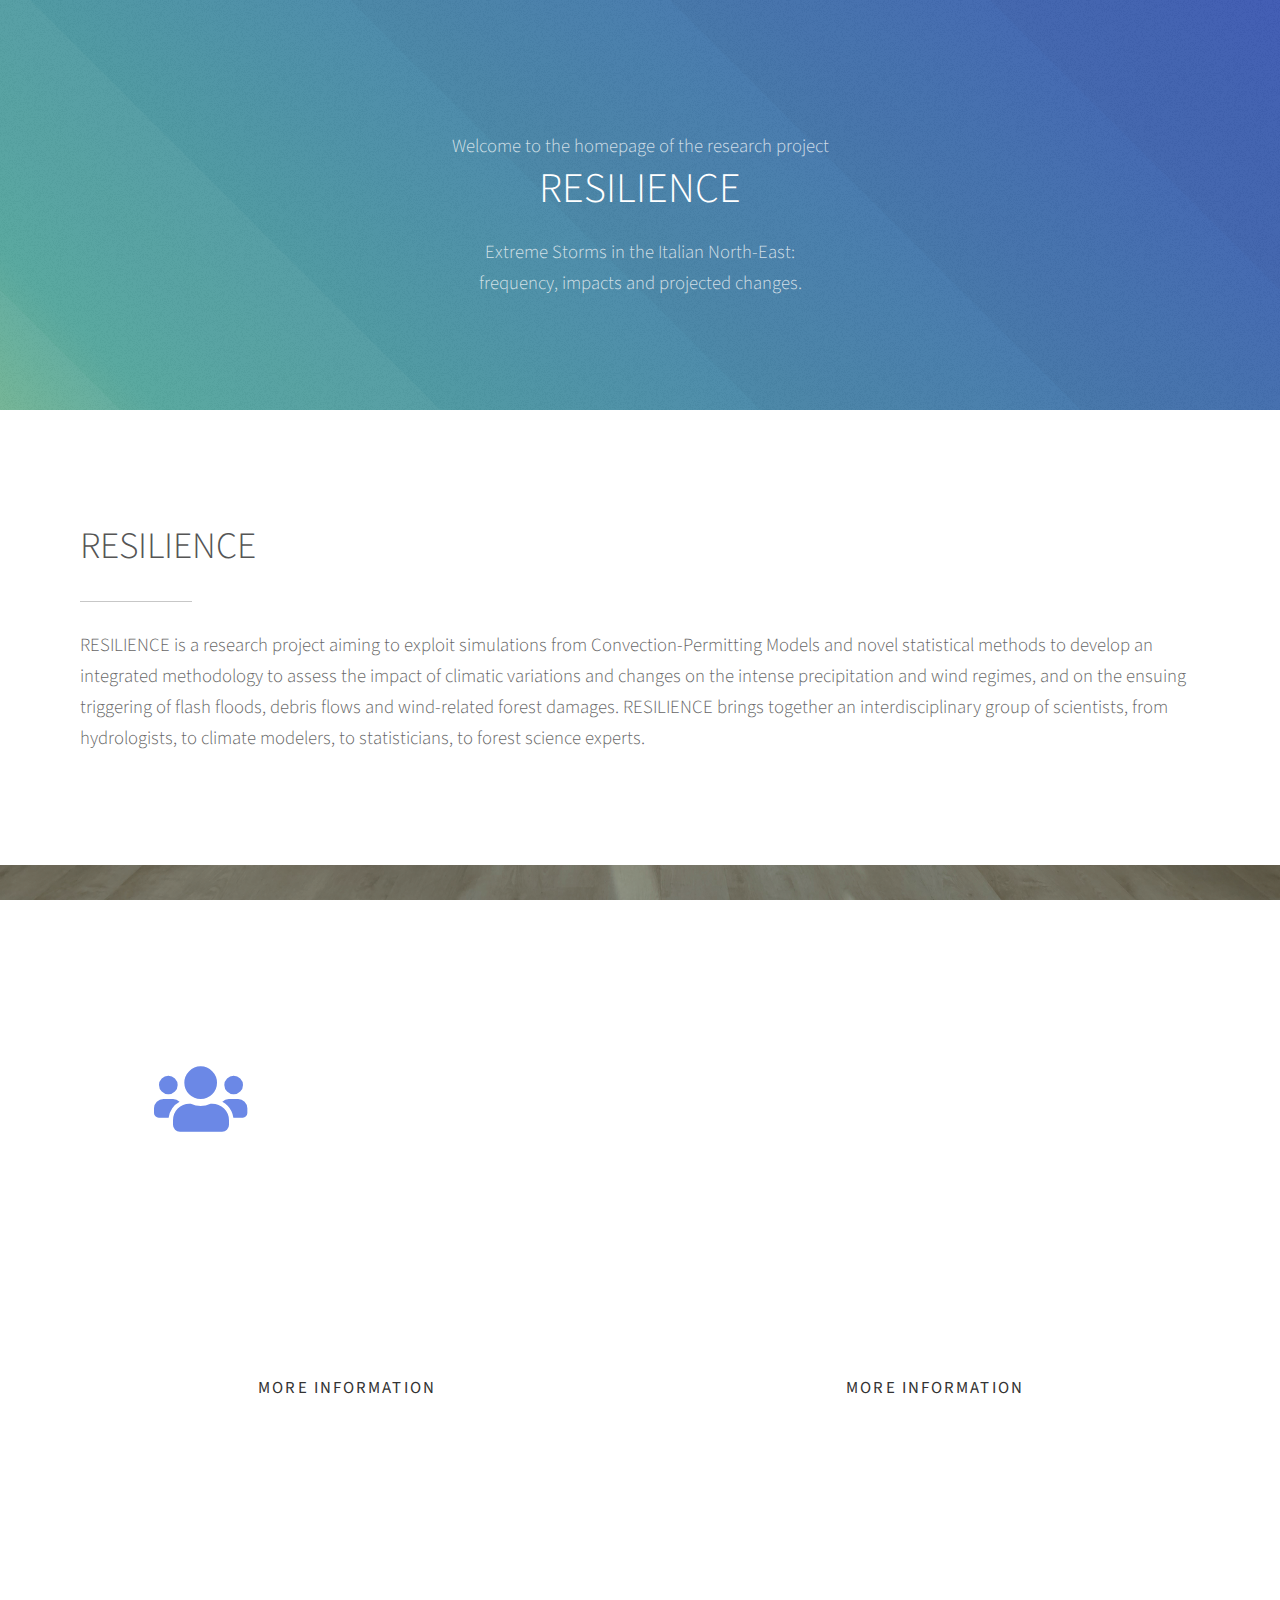
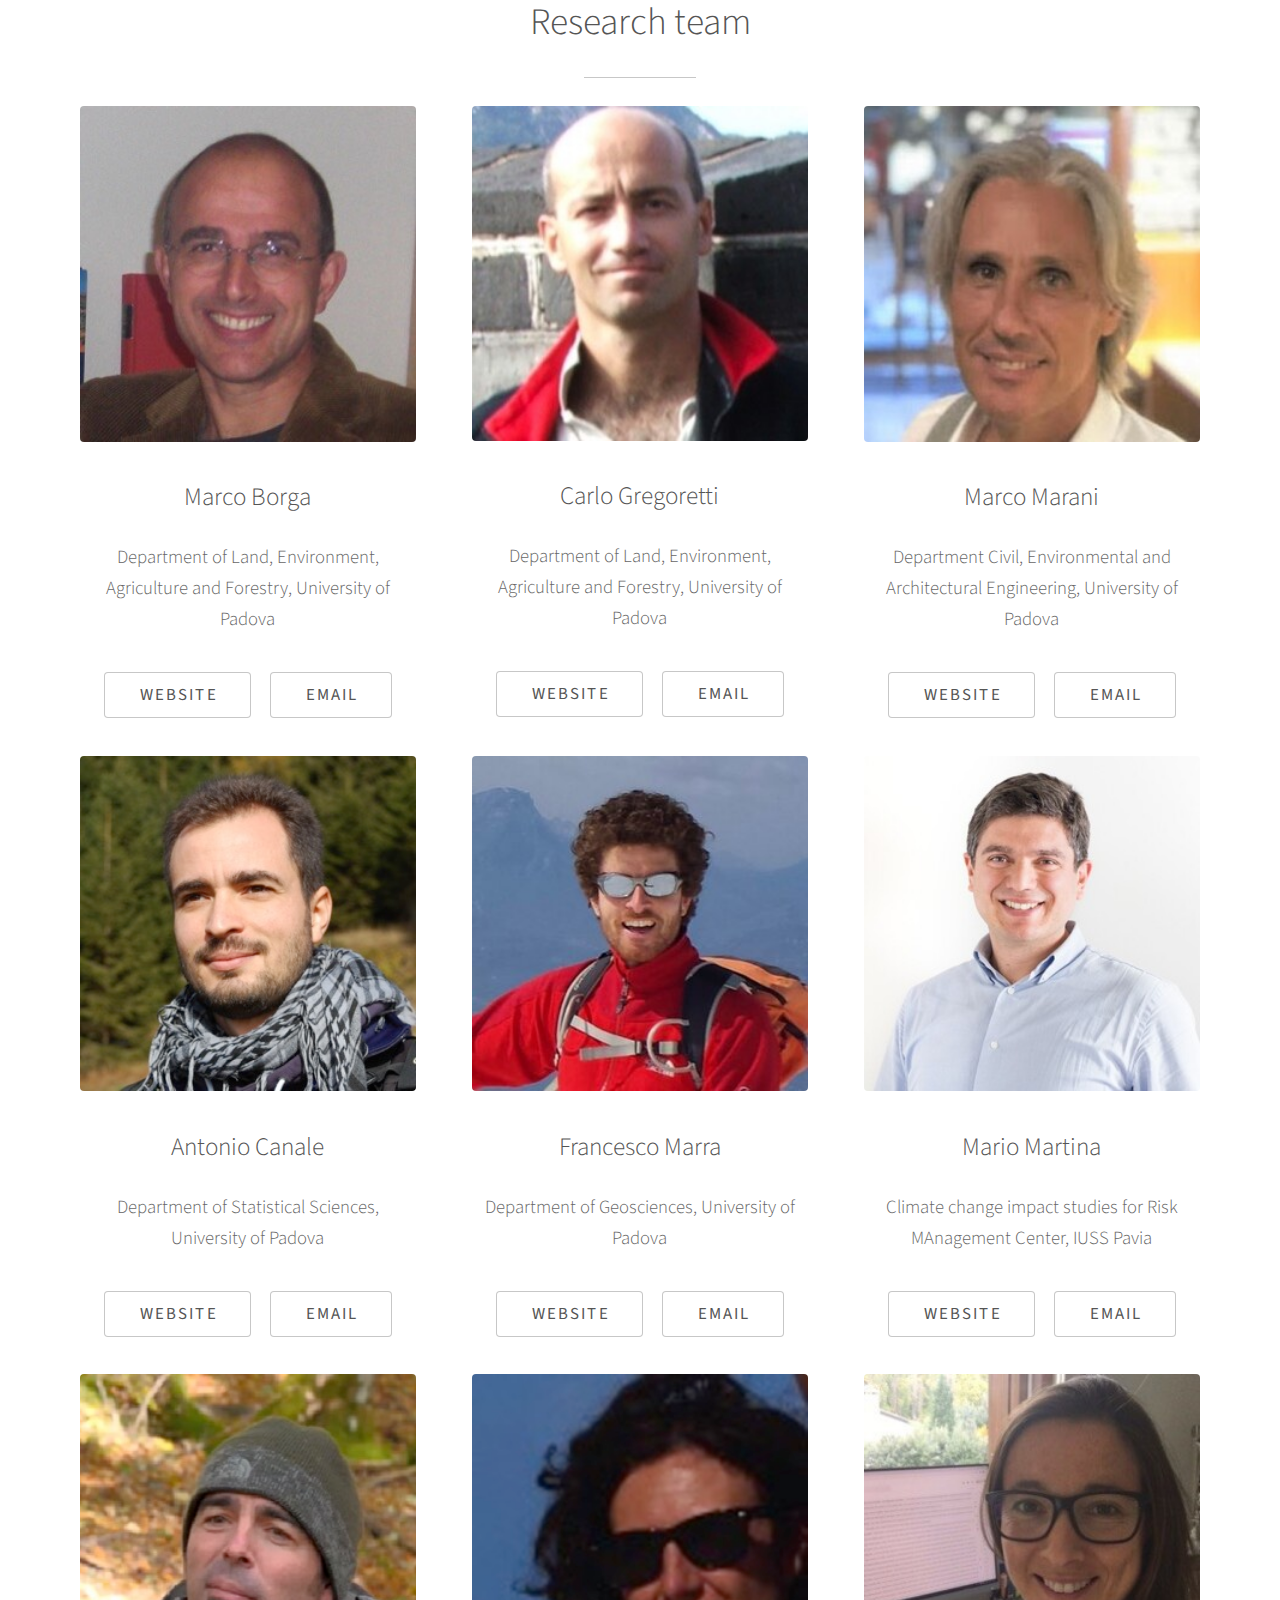
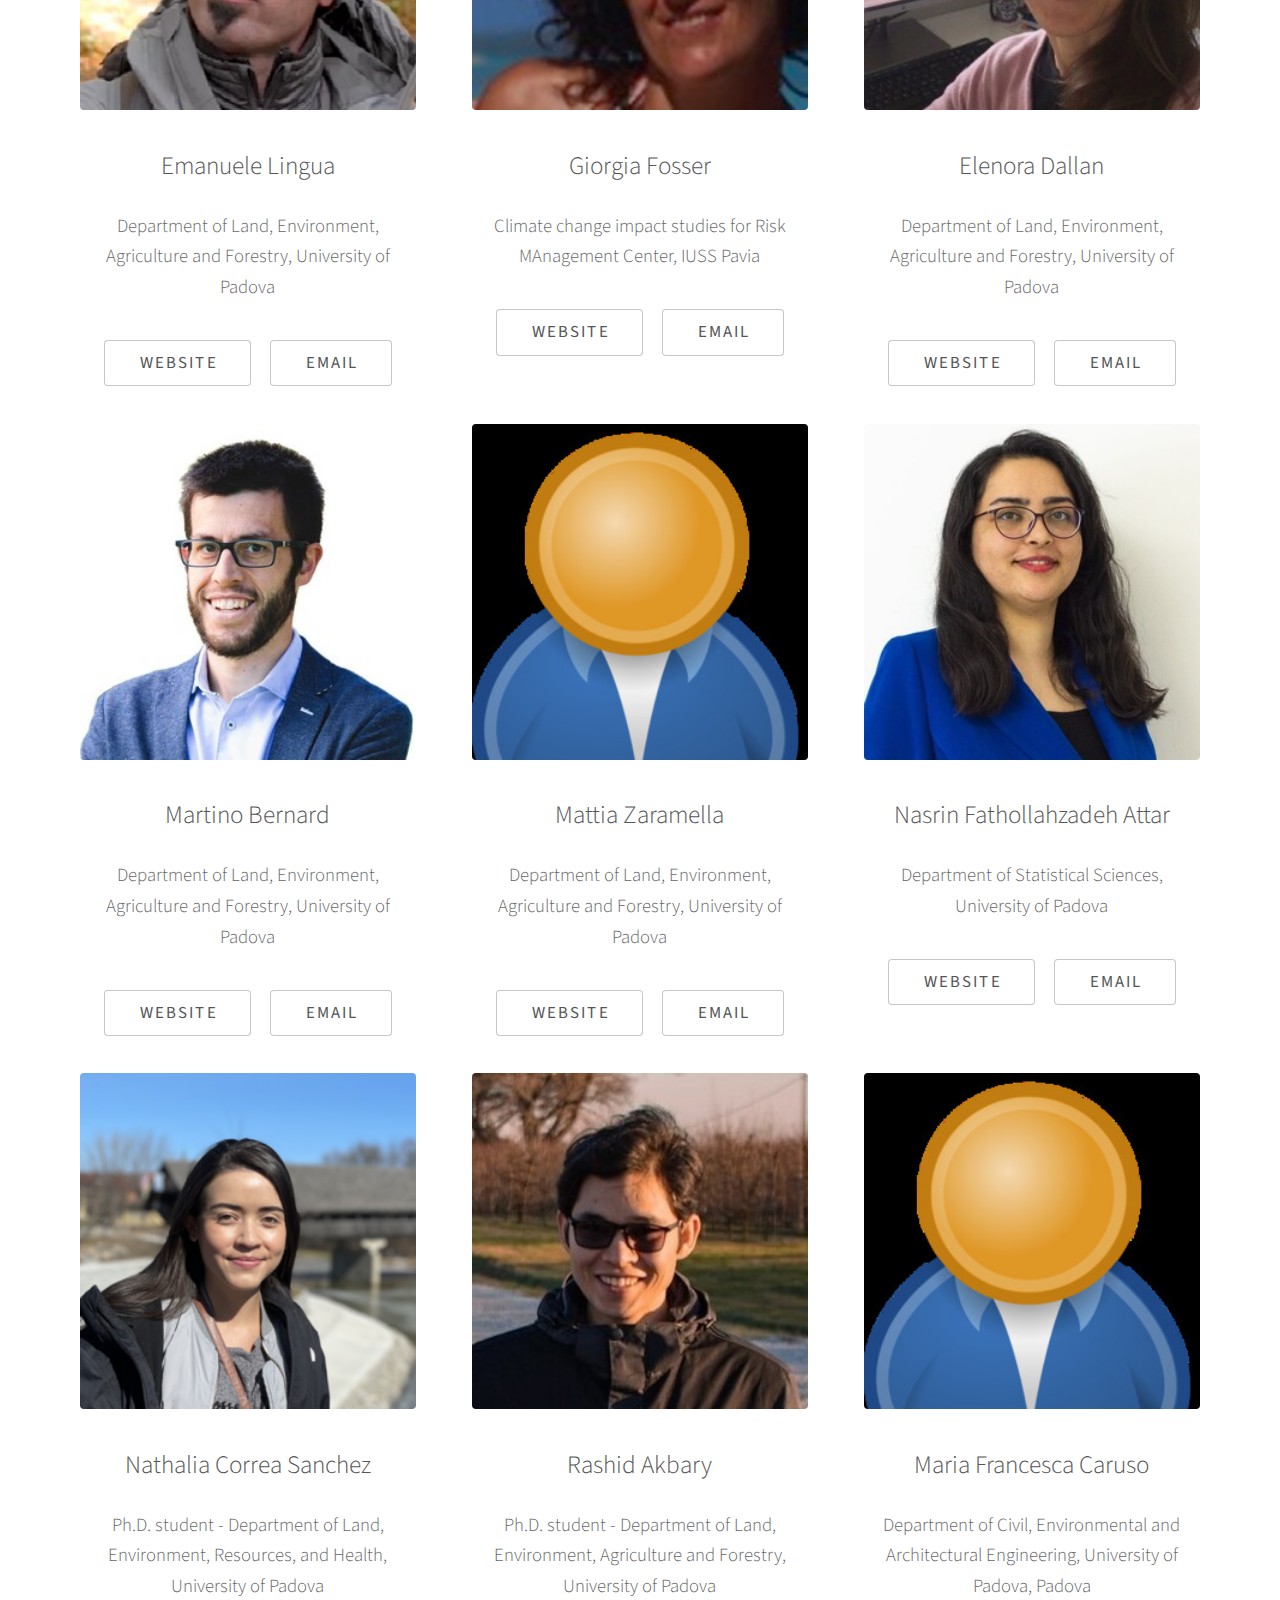
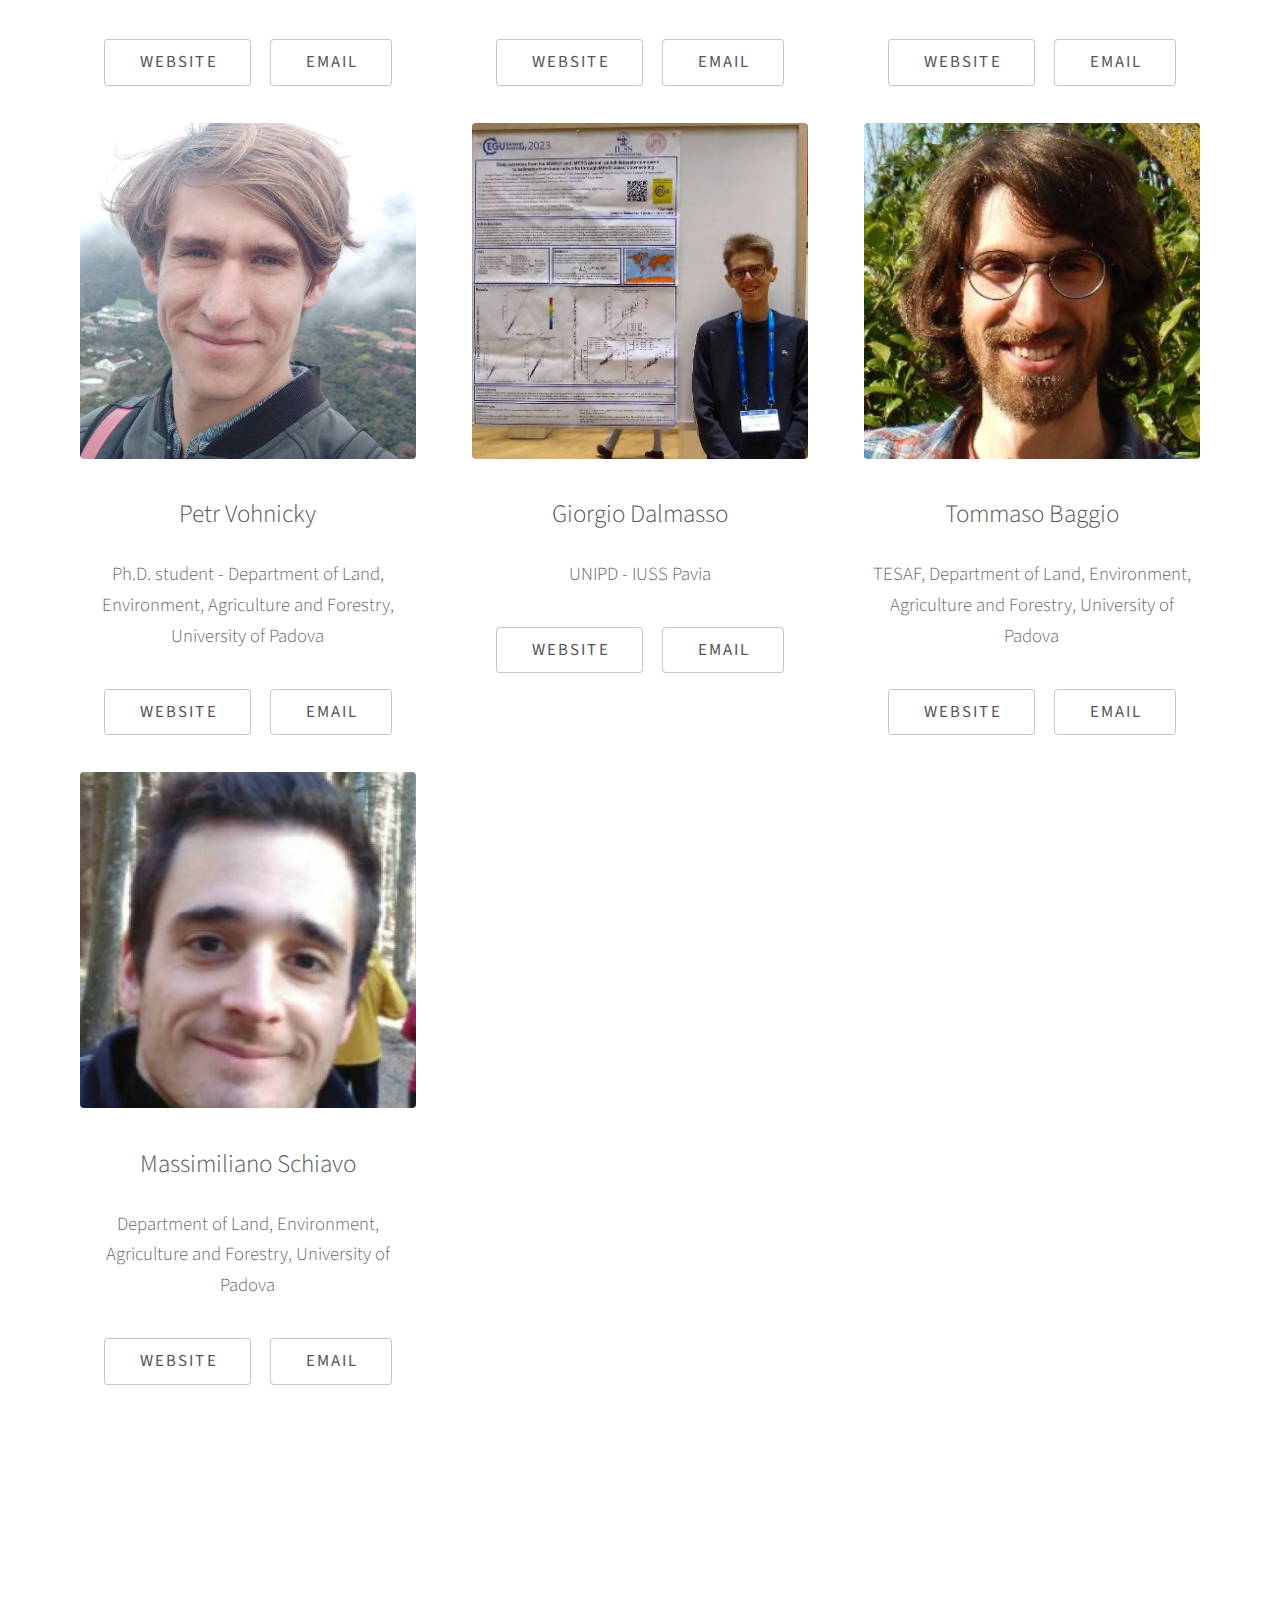
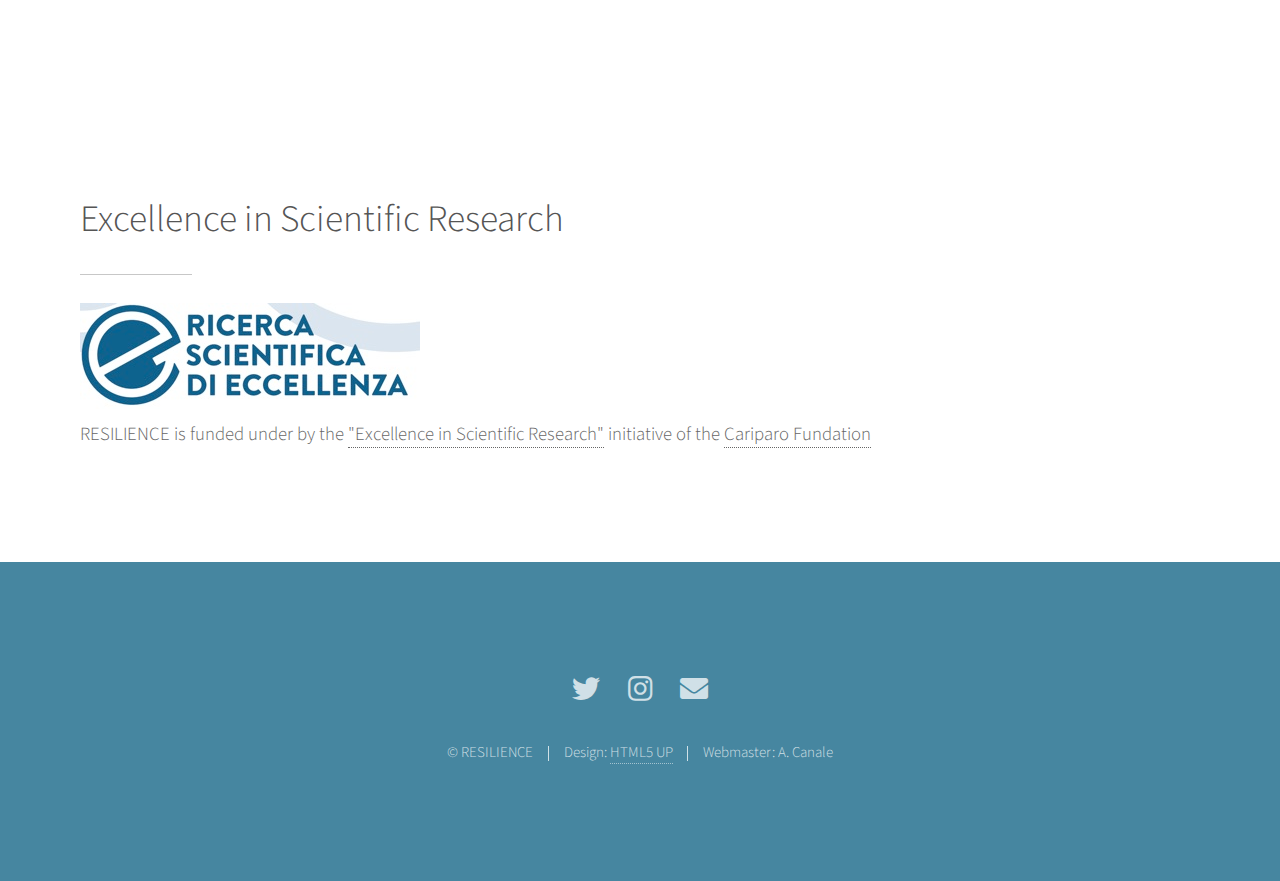
==== commit a9d9e45f: "add publications.html and update index.html" ====
--- a/index.html
+++ b/index.html
@@ -47,17 +47,22 @@
 				<section id="jobs" class="main style2">
 					<div class="container">
 						<div class="row gtr-150">
-							<div class="col-6 col-12-medium">
+							<div class="col-12">
 								<ul class="major-icons">
 									<li><span class="icon solid style6 major fa-users"></span></li>
 								</ul>
+							</div>
+							<div class="col-6 col-12-medium">
+								<header class="major">
+									<h2>Publications</h2>
+								</header>
+								<a href="publications.html" class="button primary fit">More information</a>
 							</div>
 							<div class="col-6 col-12-medium">
 								<header class="major">
 									<h2>Open positions</h2>
 								</header>
-								<a href="jobs.html" class="button primary fit">More information</a>
-
+								<a href="open_positions.html" class="button primary fit">More information</a>
 							</div>
 						</div>
 					</div>
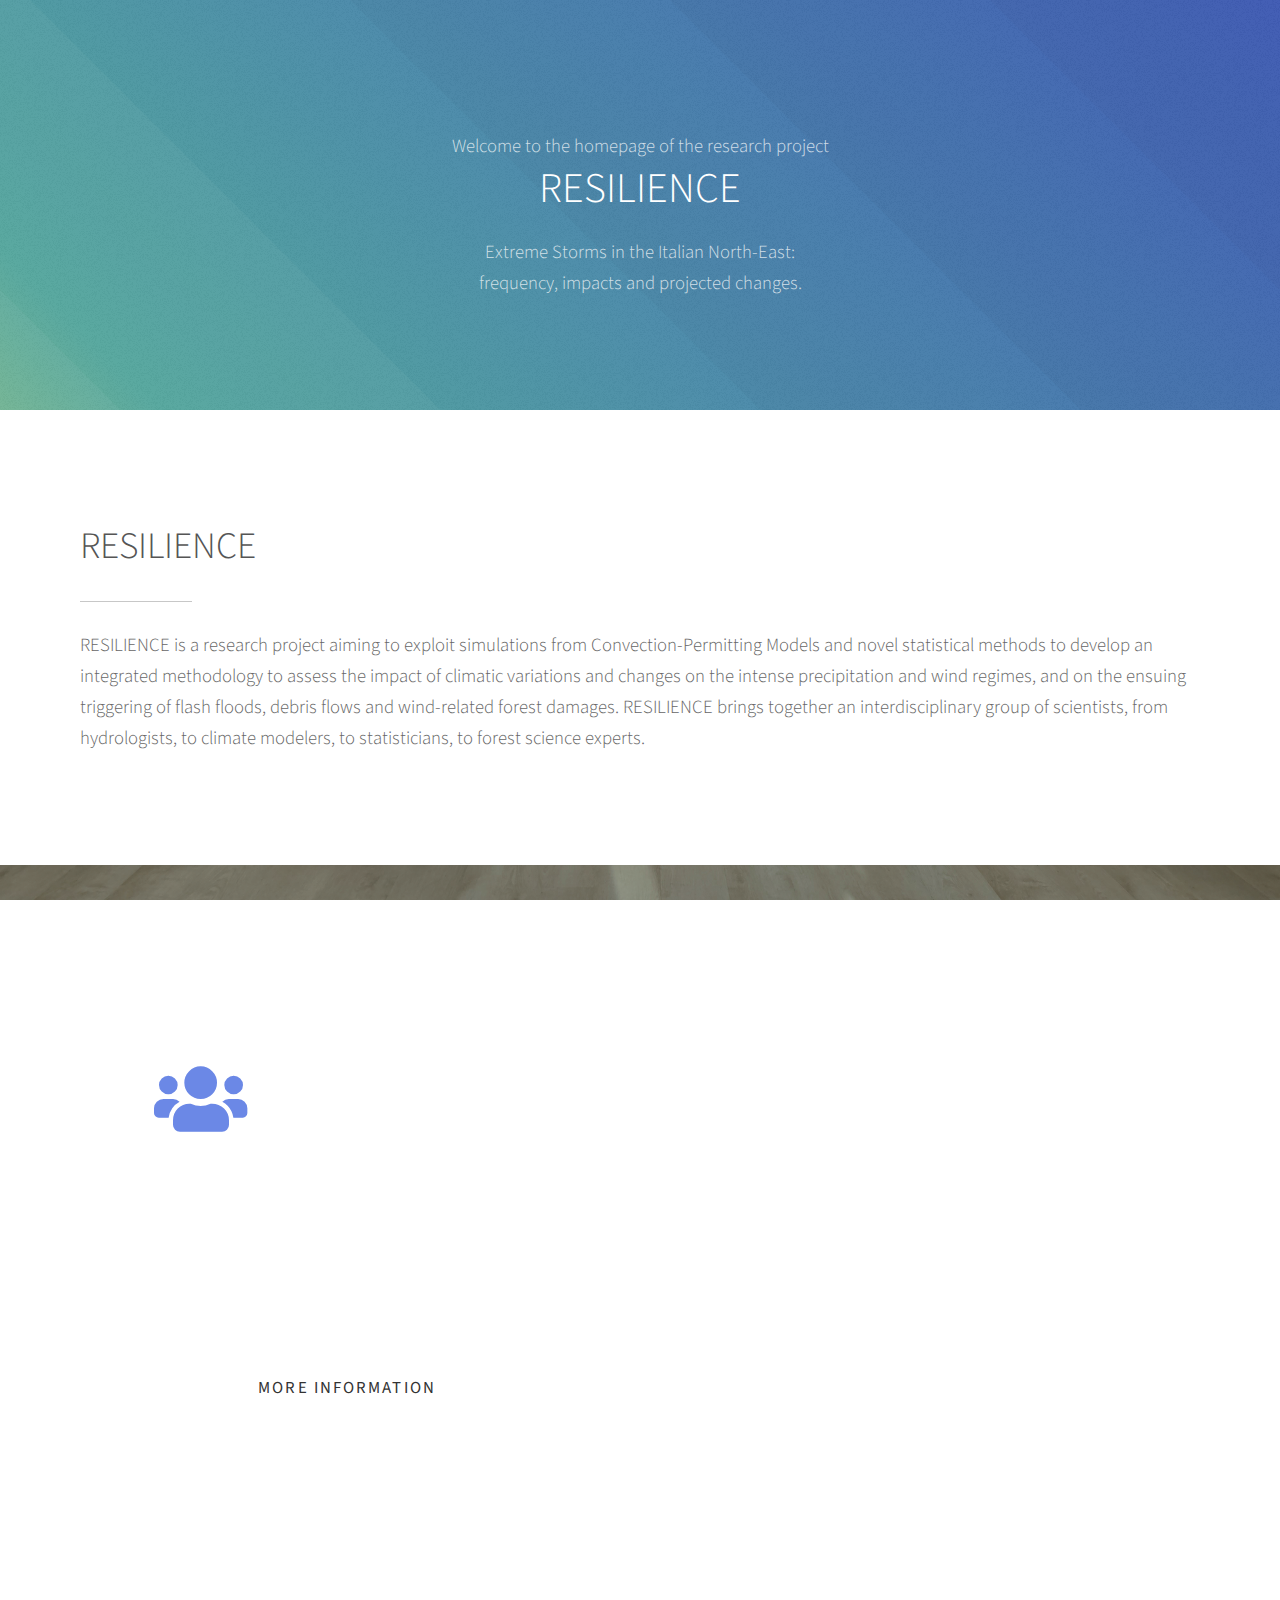
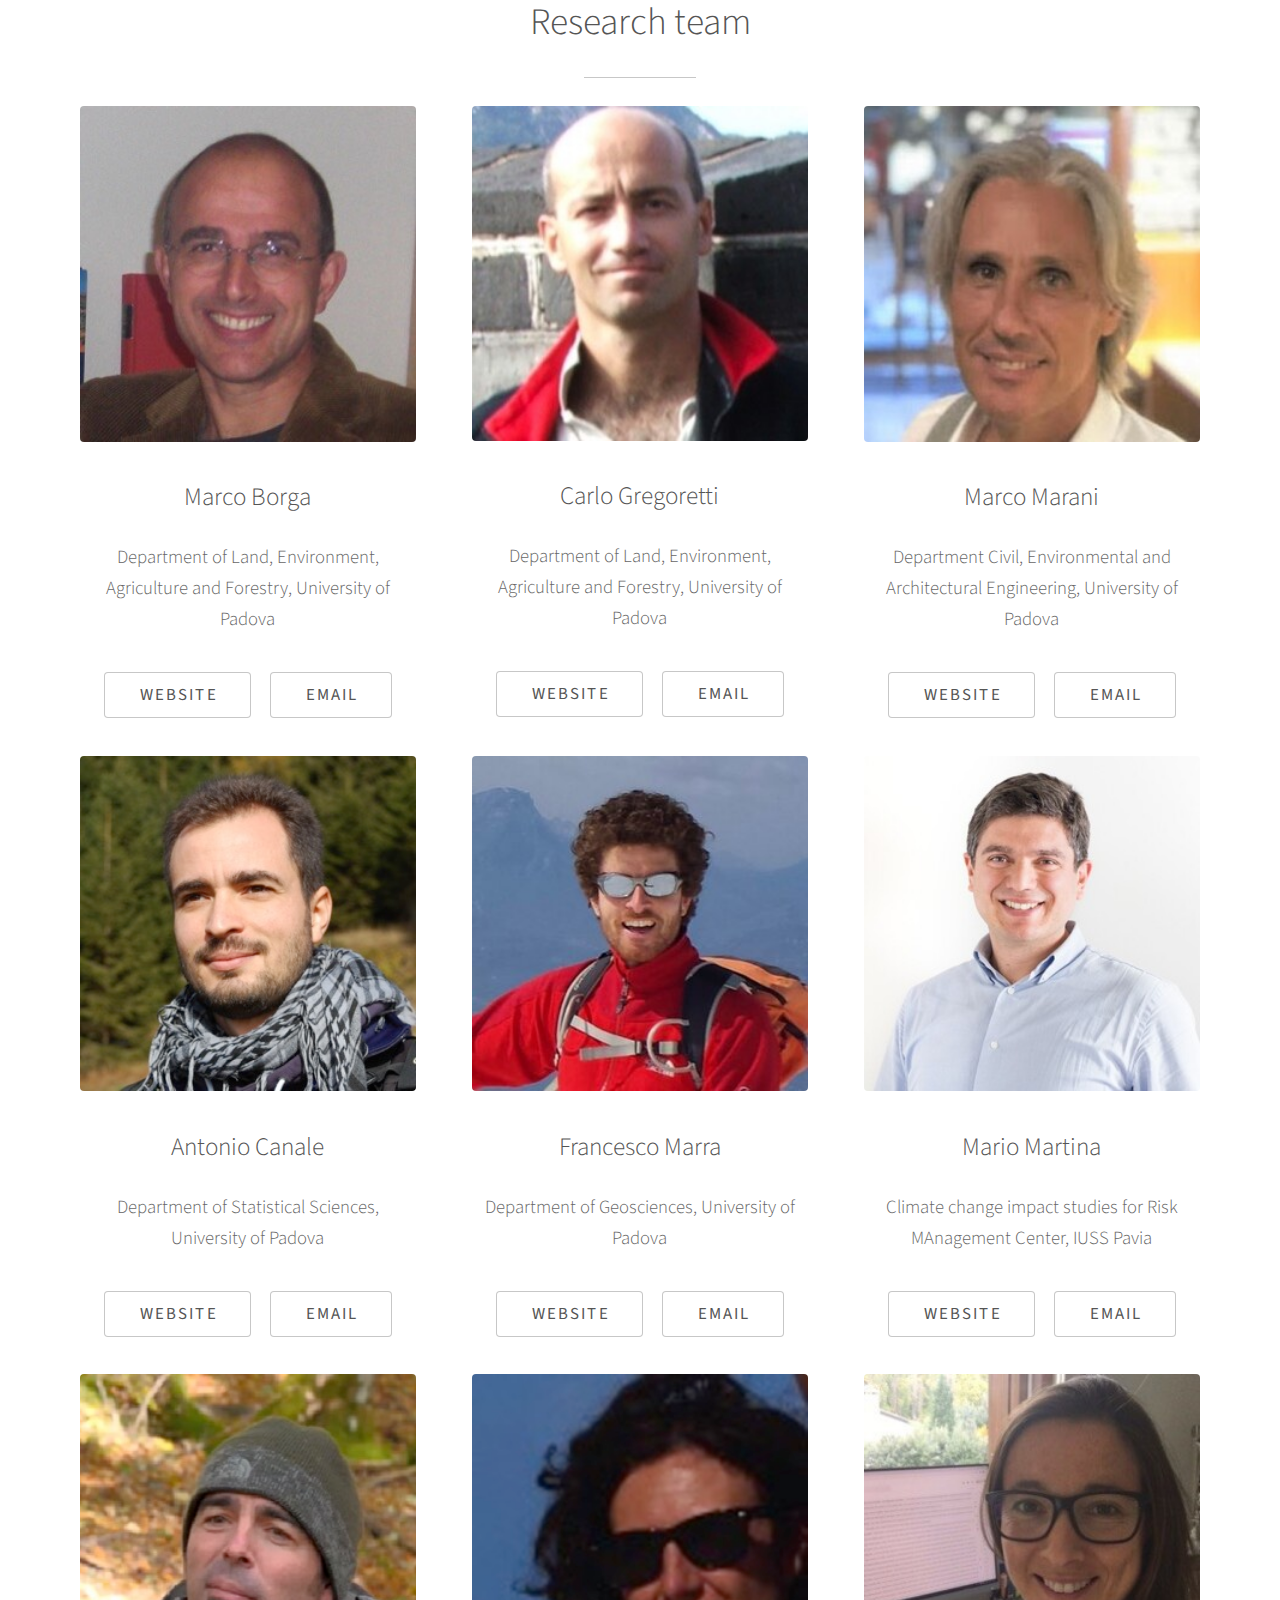
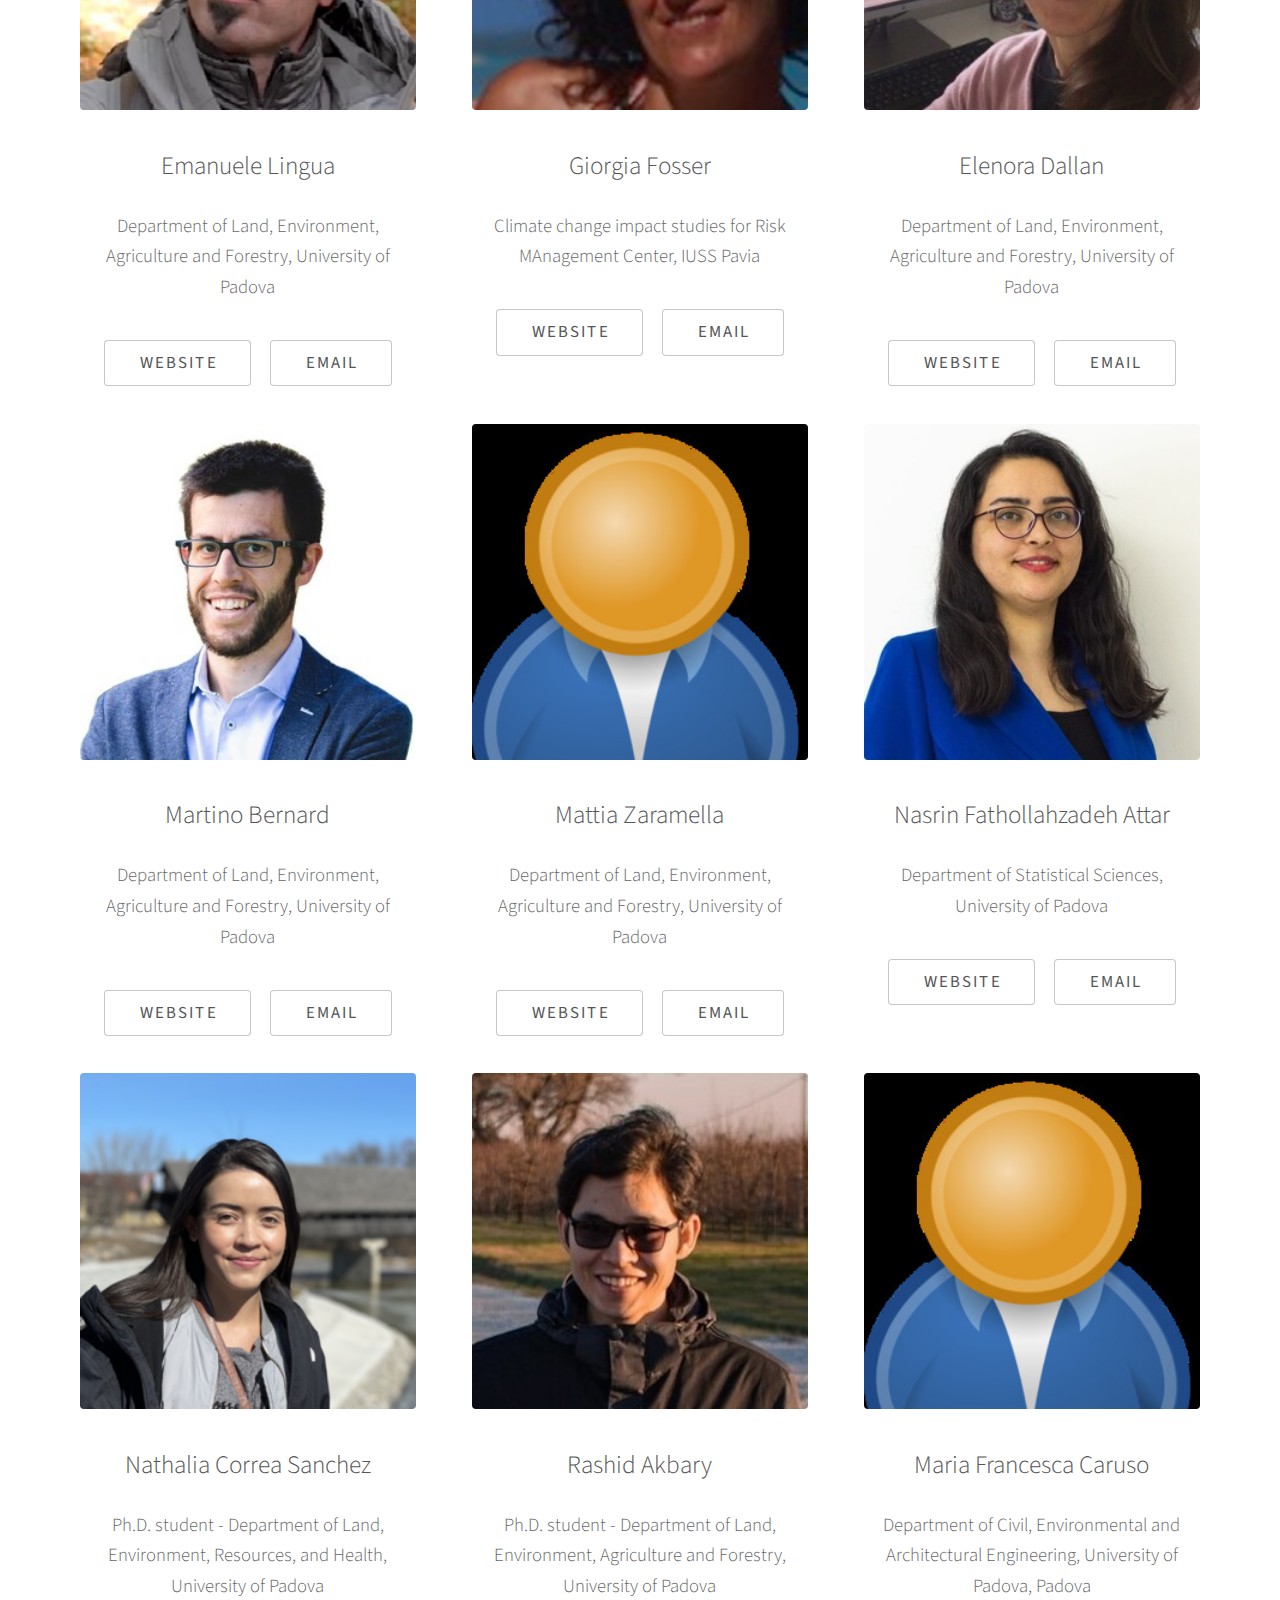
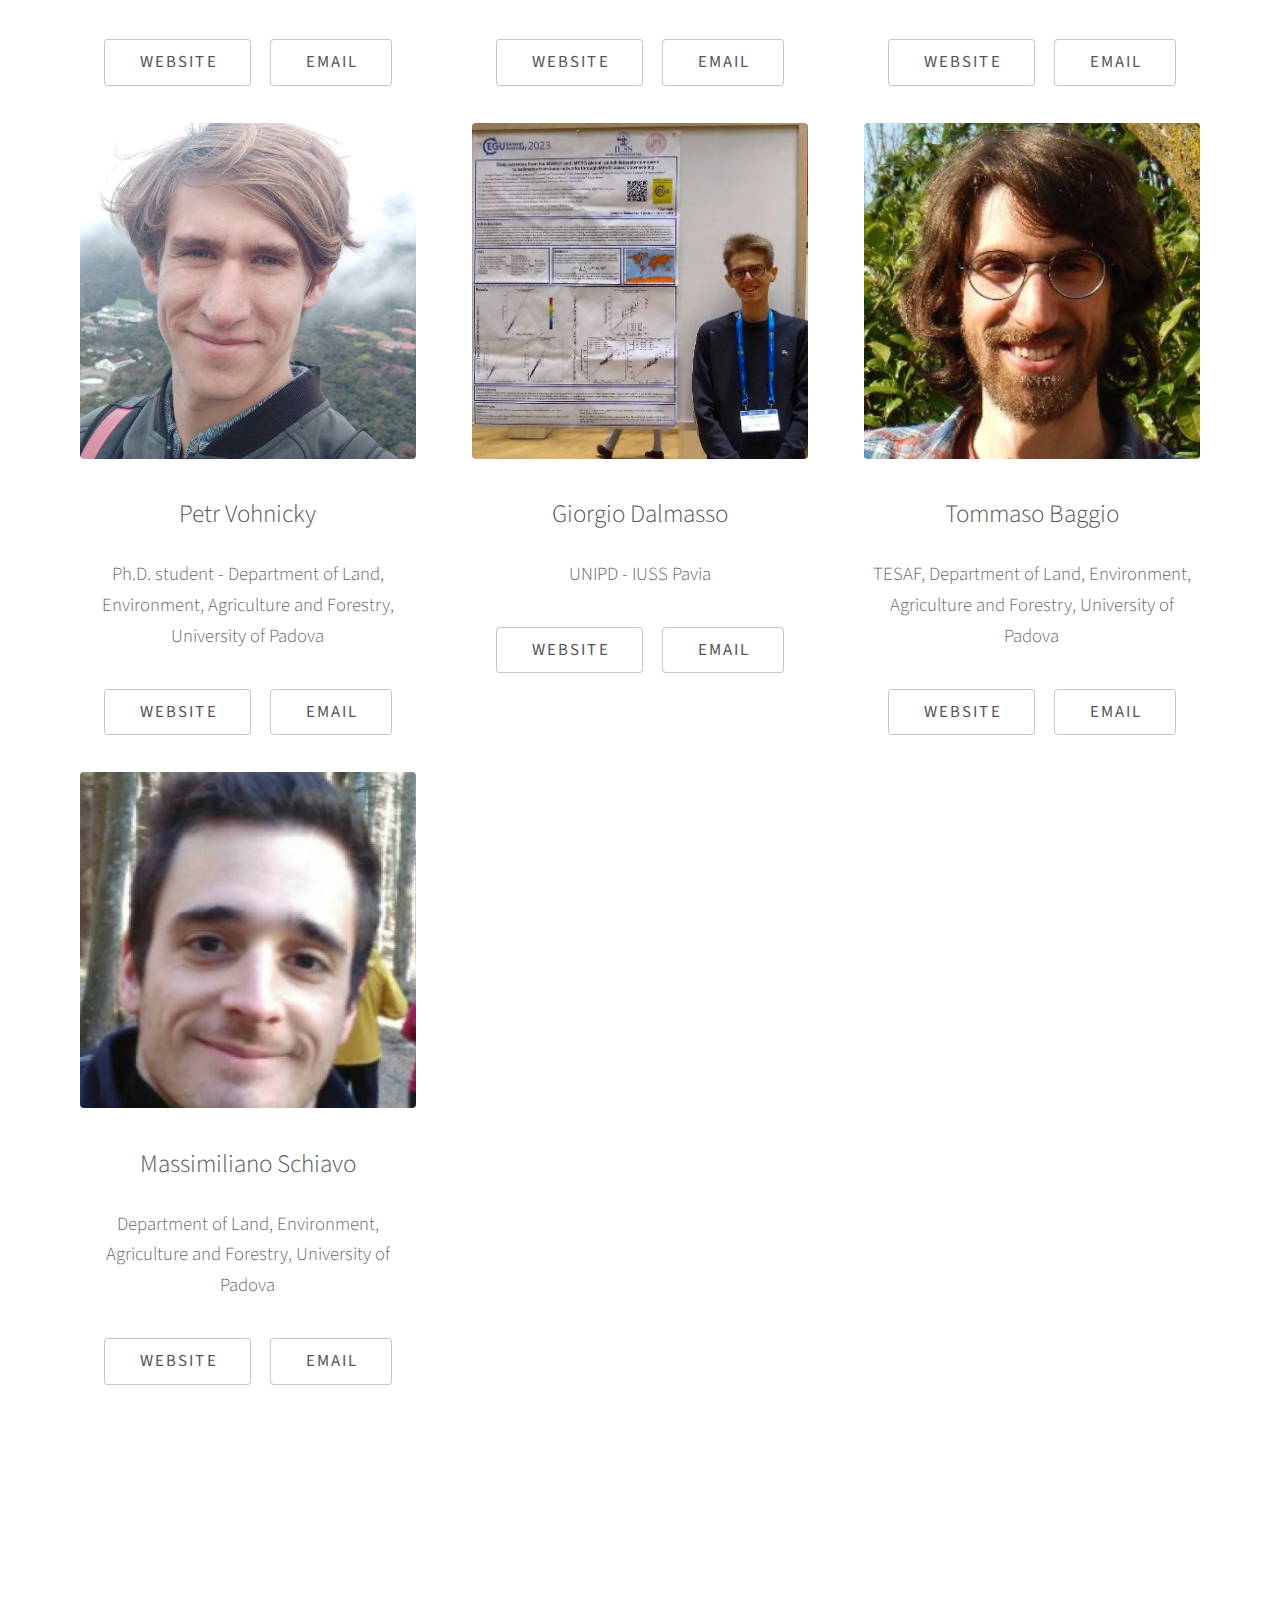
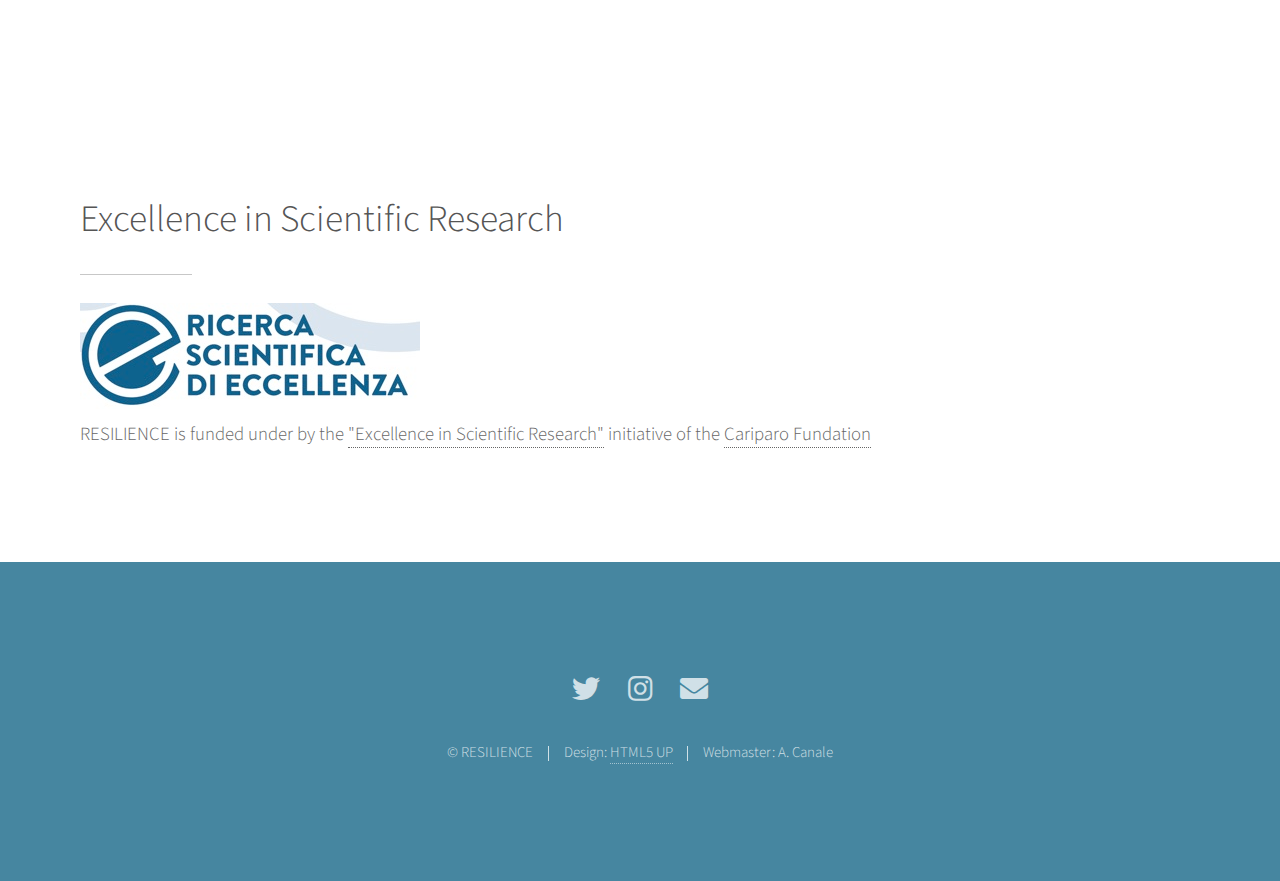
==== commit 9754012c: "remove open positions" ====
--- a/index.html
+++ b/index.html
@@ -58,12 +58,12 @@
 								</header>
 								<a href="publications.html" class="button primary fit">More information</a>
 							</div>
-							<div class="col-6 col-12-medium">
+							<!-- <div class="col-6 col-12-medium">
 								<header class="major">
 									<h2>Open positions</h2>
 								</header>
-								<a href="open_positions.html" class="button primary fit">More information</a>
-							</div>
+								<a href="jobs.html" class="button primary fit">More information</a>
+							</div> -->
 						</div>
 					</div>
 				</section>
